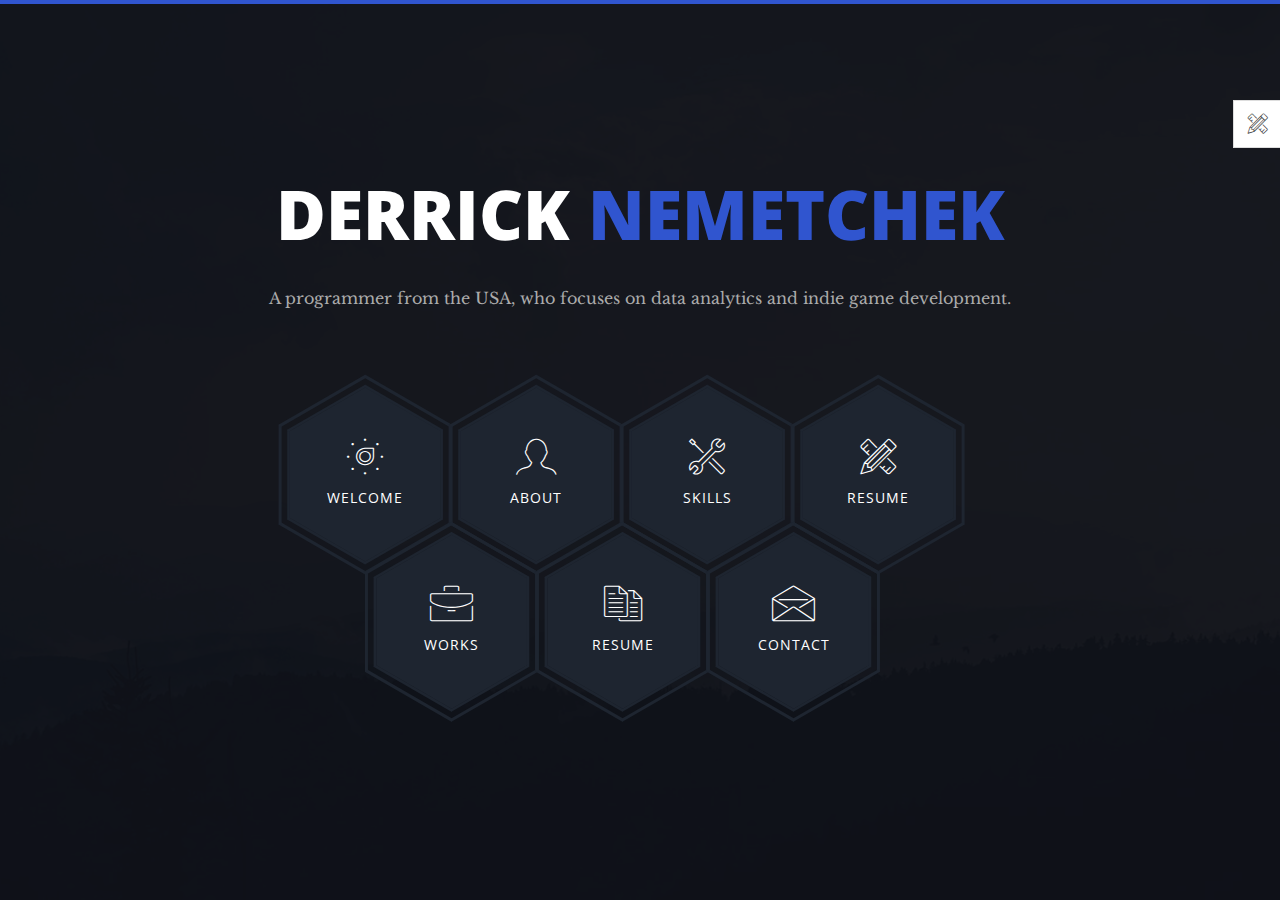
==== theme/index.html @ f431a40c "first commit" ====
<!--
 // WEBSITE: https://themefisher.com
 // TWITTER: https://twitter.com/themefisher
 // FACEBOOK: https://www.facebook.com/themefisher
 // GITHUB: https://github.com/themefisher/
-->

<!-- 
THEME: Phantom - Bootstrap Portfolio Template
VERSION: 1.0.0
AUTHOR: Themefisher

HOMEPAGE: https://themefisher.com/products/phantom-best-bootstrap-portfolio-template/
DEMO: https://demo.themefisher.com/phantom/
GITHUB: https://github.com/themefisher/Phantom-Bootstrap-Portfolio-Template

WEBSITE: https://themefisher.com
TWITTER: https://twitter.com/themefisher
FACEBOOK: https://www.facebook.com/themefisher
-->

<!DOCTYPE html>
<html lang="zxx">
<head>

  <!-- ** Basic Page Needs ** -->
  <meta charset="utf-8">
  <title>Derrick Nemetchek Portfolio</title>

  <!-- ** Mobile Specific Metas ** -->
  <meta http-equiv="X-UA-Compatible" content="IE=edge">
  <meta name="description" content="Portfolio HTML Template">
  <meta name="viewport" content="width=device-width, initial-scale=1.0, maximum-scale=5.0">
  <meta name="author" content="Themefisher">
  <meta name="generator" content="Themefisher Html5 Portfolio Template v1.0">
  
  <!-- theme meta -->
  <meta name="theme-name" content="phantom" />

  <!-- Essential Stylesheets -->
  <link rel="stylesheet" href="https://fonts.googleapis.com/css?family=Libre+Baskerville:400,400i|Open+Sans:400,600,700,800">
  <link rel="stylesheet" href="plugins/bootstrap/bootstrap.min.css">
  <link rel="stylesheet" href="plugins/animate.css">
  <link rel="stylesheet" href="plugins/slick/slick.css">
  <link rel="stylesheet" href="plugins/slick/slick-theme.css">
  <link rel="stylesheet" href="plugins/themefisher-fonts/css/themefisher-fonts.min.css">  

  <!-- Main Stylesheet -->
  <link rel="stylesheet" href="css/style.css">
  
  <!-- Theme Stylesheet -->
  <link rel="stylesheet" href="#" id="color-changer">
  
  <!--Favicon-->
  <link rel="icon" href="images/favicon.png" type="image/x-icon">

</head>
<body class="dark" ><!-- set class="dark" on body tag for DARK-THEME -->

  <div class="preloader">
    <div class="loading-mask"></div>
    <div class="loading-mask"></div>
    <div class="loading-mask"></div>
    <div class="loading-mask"></div>
    <div class="loading-mask"></div>
  </div>

  <div class="preview-wrapper">
    <div class="switcher-head">
      <span>Style Switcher</span>
      <div class="switcher-trigger tf-tools"></div>
    </div>

    <div class="switcher-body">
      <h4>Choose Color:</h4>
      <ul class="color-options list-none">
        <li class="c0" data-color="red" title="Default">Default</li>
        <li class="c1" data-color="blue" title="Red">Red</li>
        <li class="c2" data-color="green" title="Green">Green</li>
        <li class="c3" data-color="yellow" title="Blue">Blue</li>
      </ul>
    </div>
  </div>

<main class="site-wrapper">
  <div class="pt-table">
    <div class="pt-tablecell page-home relative" style="background-image: url('images/banner.jpg');">
      <div class="overlay"></div>

      <div class="container">
        <div class="row">
          <div class="col-xs-12 col-md-offset-1 col-md-10 col-lg-offset-2 col-lg-8">
            <div class="page-title home text-center">
              <h2>Derrick <span class="primary">Nemetchek</span> <span class="title-bg"></span></h2>
              <!-- NOTE: no image needed here 
              <img src="images/phantom.png" alt="">
              -->
              <p>A programmer from the USA, who focuses on data analytics and indie game development.</p>
            </div>

            <div class="hexagon-menu clear">
              <div class="hexagon-item">
                <div class="hex-item">
                  <div></div>
                  <div></div>
                  <div></div>
                </div>
                <div class="hex-item">
                  <div></div>
                  <div></div>
                  <div></div>
                </div>
                <a href="welcome.html" class="hex-content">
                  <span class="hex-content-inner">
                    <span class="icon">
                      <i class="tf-dial"></i>
                    </span>
                    <span class="title">Welcome</span>
                  </span>
                  <svg viewbox="0 0 173.20508075688772 200" height="200" width="174" version="1.1"
                    xmlns="http://www.w3.org/2000/svg">
                    <path
                      d="M86.60254037844386 0L173.20508075688772 50L173.20508075688772 150L86.60254037844386 200L0 150L0 50Z"
                      fill="#1e2530"></path>
                  </svg>
                </a>
              </div>
              <div class="hexagon-item">
                <div class="hex-item">
                  <div></div>
                  <div></div>
                  <div></div>
                </div>
                <div class="hex-item">
                  <div></div>
                  <div></div>
                  <div></div>
                </div>
                <a href="about.html" class="hex-content">
                  <span class="hex-content-inner">
                    <span class="icon">
                      <i class="tf-profile-male"></i>
                    </span>
                    <span class="title">About</span>
                  </span>
                  <svg viewbox="0 0 173.20508075688772 200" height="200" width="174" version="1.1"
                    xmlns="http://www.w3.org/2000/svg">
                    <path d="M86.60254037844386 0L173.20508075688772 50L173.20508075688772 150L86.60254037844386 200L0 150L0 50Z" fill="#1e2530"></path>
                  </svg>
                </a>
              </div>
              <div class="hexagon-item">
                <div class="hex-item">
                  <div></div>
                  <div></div>
                  <div></div>
                </div>
                <div class="hex-item">
                  <div></div>
                  <div></div>
                  <div></div>
                </div>
                <a href="skills.html" class="hex-content">
                  <span class="hex-content-inner">
                    <span class="icon">
                      <i class="tf-tools-2"></i>
                    </span>
                    <span class="title">Skills</span>
                  </span>
                  <svg viewbox="0 0 173.20508075688772 200" height="200" width="174" version="1.1"
                    xmlns="http://www.w3.org/2000/svg">
                    <path d="M86.60254037844386 0L173.20508075688772 50L173.20508075688772 150L86.60254037844386 200L0 150L0 50Z" fill="#1e2530"></path>
                  </svg>
                </a>
              </div>
              <div class="hexagon-item">
                <div class="hex-item">
                  <div></div>
                  <div></div>
                  <div></div>
                </div>
                <div class="hex-item">
                  <div></div>
                  <div></div>
                  <div></div>
                </div>
                <a href="resume.html" class="hex-content">
                  <span class="hex-content-inner">
                    <span class="icon">
                      <i class="tf-tools"></i>
                    </span>
                    <span class="title">Resume</span>
                  </span>
                  <svg viewbox="0 0 173.20508075688772 200" height="200" width="174" version="1.1"
                    xmlns="http://www.w3.org/2000/svg">
                    <path d="M86.60254037844386 0L173.20508075688772 50L173.20508075688772 150L86.60254037844386 200L0 150L0 50Z" fill="#1e2530"></path>
                  </svg>
                </a>
              </div>
              <div class="hexagon-item">
                <div class="hex-item">
                  <div></div>
                  <div></div>
                  <div></div>
                </div>
                <div class="hex-item">
                  <div></div>
                  <div></div>
                  <div></div>
                </div>
                <a href="works.html" class="hex-content">
                  <span class="hex-content-inner">
                    <span class="icon">
                      <i class="tf-briefcase2"></i>
                    </span>
                    <span class="title">Works</span>
                  </span>
                  <svg viewbox="0 0 173.20508075688772 200" height="200" width="174" version="1.1"
                    xmlns="http://www.w3.org/2000/svg">
                    <path d="M86.60254037844386 0L173.20508075688772 50L173.20508075688772 150L86.60254037844386 200L0 150L0 50Z" fill="#1e2530"></path>
                  </svg>
                </a>
              </div>
              <div class="hexagon-item">
                <div class="hex-item">
                  <div></div>
                  <div></div>
                  <div></div>
                </div>
                <div class="hex-item">
                  <div></div>
                  <div></div>
                  <div></div>
                </div>
                <a href="https://docs.google.com/document/d/1QGHoIfDQBJLcBv7wIhXKyOIijqg2ADm8/edit?usp=sharing&ouid=100693804280683849168&rtpof=true&sd=true" class="hex-content">
                  <span class="hex-content-inner">
                    <span class="icon">
                      <i class="tf-documents5"></i>
                    </span>
                    <span class="title">Resume</span>
                  </span>
                  <svg viewbox="0 0 173.20508075688772 200" height="200" width="174" version="1.1"
                    xmlns="http://www.w3.org/2000/svg">
                    <path d="M86.60254037844386 0L173.20508075688772 50L173.20508075688772 150L86.60254037844386 200L0 150L0 50Z" fill="#1e2530"></path>
                  </svg>
                </a>
              </div>
              <div class="hexagon-item">
                <div class="hex-item">
                  <div></div>
                  <div></div>
                  <div></div>
                </div>
                <div class="hex-item">
                  <div></div>
                  <div></div>
                  <div></div>
                </div>
                <a href="contact.html" class="hex-content">
                  <span class="hex-content-inner">
                    <span class="icon">
                      <i class="tf-envelope2"></i>
                    </span>
                    <span class="title">Contact</span>
                  </span>
                  <svg viewbox="0 0 173.20508075688772 200" height="200" width="174" version="1.1"
                    xmlns="http://www.w3.org/2000/svg">
                    <path d="M86.60254037844386 0L173.20508075688772 50L173.20508075688772 150L86.60254037844386 200L0 150L0 50Z" fill="#1e2530"></path>
                  </svg>
                </a>
              </div>
            </div> <!-- /.hexagon-menu -->

          </div> <!-- /.col-xs-12 -->

        </div> <!-- /.row -->
      </div> <!-- /.container -->

    </div> <!-- /.pt-tablecell -->
  </div> <!-- /.pt-table -->
</main> <!-- /.site-wrapper -->


<!-- 
Essential Scripts
=====================================-->
<script src="plugins/jquery-2.2.4.min.js"></script>
<script src="plugins/bootstrap/bootstrap.min.js"></script>
<script src="plugins/jquery.nicescroll.min.js"></script>
<script src="plugins/isotope/isotope.pkgd.min.js"></script>
<script src="plugins/slick/slick.min.js"></script>

<script src="js/script.js"></script>

</body>
</html>
---- theme/plugins/themefisher-fonts/css/themefisher-fonts.min.css ----
@font-face {
  font-family: 'themefisher-font';
  src:  url('../fonts/themefisher-font.eot?ug5hnh');
  src:  url('../fonts/themefisher-font.eot?ug5hnh#iefix') format('embedded-opentype'),
    url('../fonts/themefisher-font.ttf?ug5hnh') format('truetype'),
    url('../fonts/themefisher-font.woff?ug5hnh') format('woff'),
    url('../fonts/themefisher-font.svg?ug5hnh#themefisher-font') format('svg');
  font-weight: normal;
  font-style: normal;
}

[class^="tf-"], [class*=" tf-"] {
  /* use !important to prevent issues with browser extensions that change fonts */
  font-family: 'themefisher-font' !important;
  speak: none;
  font-style: normal;
  font-weight: normal;
  font-variant: normal;
  text-transform: none;
  line-height: 1;

  /* Better Font Rendering =========== */
  -webkit-font-smoothing: antialiased;
  -moz-osx-font-smoothing: grayscale;
}

.tf-ion-alert-circled:before {
  content: "\f100";
}
.tf-ion-alert:before {
  content: "\f101";
}
.tf-ion-android-add-circle:before {
  content: "\f359";
}
.tf-ion-android-add:before {
  content: "\f2c7";
}
.tf-ion-android-alarm-clock:before {
  content: "\f35a";
}
.tf-ion-android-alert:before {
  content: "\f35b";
}
.tf-ion-android-apps:before {
  content: "\f35c";
}
.tf-ion-android-archive:before {
  content: "\f2c9";
}
.tf-ion-android-arrow-back:before {
  content: "\f2ca";
}
.tf-ion-android-arrow-down:before {
  content: "\f35d";
}
.tf-ion-android-arrow-dropdown-circle:before {
  content: "\f35e";
}
.tf-ion-android-arrow-dropdown:before {
  content: "\f35f";
}
.tf-ion-android-arrow-dropleft-circle:before {
  content: "\f360";
}
.tf-ion-android-arrow-dropleft:before {
  content: "\f361";
}
.tf-ion-android-arrow-dropright-circle:before {
  content: "\f362";
}
.tf-ion-android-arrow-dropright:before {
  content: "\f363";
}
.tf-ion-android-arrow-dropup-circle:before {
  content: "\f364";
}
.tf-ion-android-arrow-dropup:before {
  content: "\f365";
}
.tf-ion-android-arrow-forward:before {
  content: "\f30f";
}
.tf-ion-android-arrow-up:before {
  content: "\f366";
}
.tf-ion-android-attach:before {
  content: "\f367";
}
.tf-ion-android-bar:before {
  content: "\f368";
}
.tf-ion-android-bicycle:before {
  content: "\f369";
}
.tf-ion-android-boat:before {
  content: "\f36a";
}
.tf-ion-android-bookmark:before {
  content: "\f36b";
}
.tf-ion-android-bulb:before {
  content: "\f36c";
}
.tf-ion-android-bus:before {
  content: "\f36d";
}
.tf-ion-android-calendar:before {
  content: "\f2d1";
}
.tf-ion-android-call:before {
  content: "\f2d2";
}
.tf-ion-android-camera:before {
  content: "\f2d3";
}
.tf-ion-android-cancel:before {
  content: "\f36e";
}
.tf-ion-android-car:before {
  content: "\f36f";
}
.tf-ion-android-cart:before {
  content: "\f370";
}
.tf-ion-android-chat:before {
  content: "\f2d4";
}
.tf-ion-android-checkbox-blank:before {
  content: "\f371";
}
.tf-ion-android-checkbox-outline-blank:before {
  content: "\f372";
}
.tf-ion-android-checkbox-outline:before {
  content: "\f373";
}
.tf-ion-android-checkbox:before {
  content: "\f374";
}
.tf-ion-android-checkmark-circle:before {
  content: "\f375";
}
.tf-ion-android-clipboard:before {
  content: "\f376";
}
.tf-ion-android-close:before {
  content: "\f2d7";
}
.tf-ion-android-cloud-circle:before {
  content: "\f377";
}
.tf-ion-android-cloud-done:before {
  content: "\f378";
}
.tf-ion-android-cloud-outline:before {
  content: "\f379";
}
.tf-ion-android-cloud:before {
  content: "\f37a";
}
.tf-ion-android-color-palette:before {
  content: "\f37b";
}
.tf-ion-android-compass:before {
  content: "\f37c";
}
.tf-ion-android-contact:before {
  content: "\f2d8";
}
.tf-ion-android-contacts:before {
  content: "\f2d9";
}
.tf-ion-android-contract:before {
  content: "\f37d";
}
.tf-ion-android-create:before {
  content: "\f37e";
}
.tf-ion-android-delete:before {
  content: "\f37f";
}
.tf-ion-android-desktop:before {
  content: "\f380";
}
.tf-ion-android-document:before {
  content: "\f381";
}
.tf-ion-android-done-all:before {
  content: "\f382";
}
.tf-ion-android-done:before {
  content: "\f383";
}
.tf-ion-android-download:before {
  content: "\f2dd";
}
.tf-ion-android-drafts:before {
  content: "\f384";
}
.tf-ion-android-exit:before {
  content: "\f385";
}
.tf-ion-android-expand:before {
  content: "\f386";
}
.tf-ion-android-favorite-outline:before {
  content: "\f387";
}
.tf-ion-android-favorite:before {
  content: "\f388";
}
.tf-ion-android-film:before {
  content: "\f389";
}
.tf-ion-android-folder-open:before {
  content: "\f38a";
}
.tf-ion-android-folder:before {
  content: "\f2e0";
}
.tf-ion-android-funnel:before {
  content: "\f38b";
}
.tf-ion-android-globe:before {
  content: "\f38c";
}
.tf-ion-android-hand:before {
  content: "\f2e3";
}
.tf-ion-android-hangout:before {
  content: "\f38d";
}
.tf-ion-android-happy:before {
  content: "\f38e";
}
.tf-ion-android-home:before {
  content: "\f38f";
}
.tf-ion-android-image:before {
  content: "\f2e4";
}
.tf-ion-android-laptop:before {
  content: "\f390";
}
.tf-ion-android-list:before {
  content: "\f391";
}
.tf-ion-android-locate:before {
  content: "\f2e9";
}
.tf-ion-android-lock:before {
  content: "\f392";
}
.tf-ion-android-mail:before {
  content: "\f2eb";
}
.tf-ion-android-map:before {
  content: "\f393";
}
.tf-ion-android-menu:before {
  content: "\f394";
}
.tf-ion-android-microphone-off:before {
  content: "\f395";
}
.tf-ion-android-microphone:before {
  content: "\f2ec";
}
.tf-ion-android-more-horizontal:before {
  content: "\f396";
}
.tf-ion-android-more-vertical:before {
  content: "\f397";
}
.tf-ion-android-navigate:before {
  content: "\f398";
}
.tf-ion-android-notifications-none:before {
  content: "\f399";
}
.tf-ion-android-notifications-off:before {
  content: "\f39a";
}
.tf-ion-android-notifications:before {
  content: "\f39b";
}
.tf-ion-android-open:before {
  content: "\f39c";
}
.tf-ion-android-options:before {
  content: "\f39d";
}
.tf-ion-android-people:before {
  content: "\f39e";
}
.tf-ion-android-person-add:before {
  content: "\f39f";
}
.tf-ion-android-person:before {
  content: "\f3a0";
}
.tf-ion-android-phone-landscape:before {
  content: "\f3a1";
}
.tf-ion-android-phone-portrait:before {
  content: "\f3a2";
}
.tf-ion-android-pin:before {
  content: "\f3a3";
}
.tf-ion-android-plane:before {
  content: "\f3a4";
}
.tf-ion-android-playstore:before {
  content: "\f2f0";
}
.tf-ion-android-print:before {
  content: "\f3a5";
}
.tf-ion-android-radio-button-off:before {
  content: "\f3a6";
}
.tf-ion-android-radio-button-on:before {
  content: "\f3a7";
}
.tf-ion-android-refresh:before {
  content: "\f3a8";
}
.tf-ion-android-remove-circle:before {
  content: "\f3a9";
}
.tf-ion-android-remove:before {
  content: "\f2f4";
}
.tf-ion-android-restaurant:before {
  content: "\f3aa";
}
.tf-ion-android-sad:before {
  content: "\f3ab";
}
.tf-ion-android-search:before {
  content: "\f2f5";
}
.tf-ion-android-send:before {
  content: "\f2f6";
}
.tf-ion-android-settings:before {
  content: "\f2f7";
}
.tf-ion-android-share-alt:before {
  content: "\f3ac";
}
.tf-ion-android-share:before {
  content: "\f2f8";
}
.tf-ion-android-star-half:before {
  content: "\f3ad";
}
.tf-ion-android-star-outline:before {
  content: "\f3ae";
}
.tf-ion-android-star:before {
  content: "\f2fc";
}
.tf-ion-android-stopwatch:before {
  content: "\f2fd";
}
.tf-ion-android-subway:before {
  content: "\f3af";
}
.tf-ion-android-sunny:before {
  content: "\f3b0";
}
.tf-ion-android-sync:before {
  content: "\f3b1";
}
.tf-ion-android-textsms:before {
  content: "\f3b2";
}
.tf-ion-android-time:before {
  content: "\f3b3";
}
.tf-ion-android-train:before {
  content: "\f3b4";
}
.tf-ion-android-unlock:before {
  content: "\f3b5";
}
.tf-ion-android-upload:before {
  content: "\f3b6";
}
.tf-ion-android-volume-down:before {
  content: "\f3b7";
}
.tf-ion-android-volume-mute:before {
  content: "\f3b8";
}
.tf-ion-android-volume-off:before {
  content: "\f3b9";
}
.tf-ion-android-volume-up:before {
  content: "\f3ba";
}
.tf-ion-android-walk:before {
  content: "\f3bb";
}
.tf-ion-android-warning:before {
  content: "\f3bc";
}
.tf-ion-android-watch:before {
  content: "\f3bd";
}
.tf-ion-android-wifi:before {
  content: "\f305";
}
.tf-ion-aperture:before {
  content: "\f313";
}
.tf-ion-archive:before {
  content: "\f102";
}
.tf-ion-arrow-down-a:before {
  content: "\f103";
}
.tf-ion-arrow-down-b:before {
  content: "\f104";
}
.tf-ion-arrow-down-c:before {
  content: "\f105";
}
.tf-ion-arrow-expand:before {
  content: "\f25e";
}
.tf-ion-arrow-graph-down-left:before {
  content: "\f25f";
}
.tf-ion-arrow-graph-down-right:before {
  content: "\f260";
}
.tf-ion-arrow-graph-up-left:before {
  content: "\f261";
}
.tf-ion-arrow-graph-up-right:before {
  content: "\f262";
}
.tf-ion-arrow-left-a:before {
  content: "\f106";
}
.tf-ion-arrow-left-b:before {
  content: "\f107";
}
.tf-ion-arrow-left-c:before {
  content: "\f108";
}
.tf-ion-arrow-move:before {
  content: "\f263";
}
.tf-ion-arrow-resize:before {
  content: "\f264";
}
.tf-ion-arrow-return-left:before {
  content: "\f265";
}
.tf-ion-arrow-return-right:before {
  content: "\f266";
}
.tf-ion-arrow-right-a:before {
  content: "\f109";
}
.tf-ion-arrow-right-b:before {
  content: "\f10a";
}
.tf-ion-arrow-right-c:before {
  content: "\f10b";
}
.tf-ion-arrow-shrink:before {
  content: "\f267";
}
.tf-ion-arrow-swap:before {
  content: "\f268";
}
.tf-ion-arrow-up-a:before {
  content: "\f10c";
}
.tf-ion-arrow-up-b:before {
  content: "\f10d";
}
.tf-ion-arrow-up-c:before {
  content: "\f10e";
}
.tf-ion-asterisk:before {
  content: "\f314";
}
.tf-ion-at:before {
  content: "\f10f";
}
.tf-ion-backspace-outline:before {
  content: "\f3be";
}
.tf-ion-backspace:before {
  content: "\f3bf";
}
.tf-ion-bag:before {
  content: "\f110";
}
.tf-ion-battery-charging:before {
  content: "\f111";
}
.tf-ion-battery-empty:before {
  content: "\f112";
}
.tf-ion-battery-full:before {
  content: "\f113";
}
.tf-ion-battery-half:before {
  content: "\f114";
}
.tf-ion-battery-low:before {
  content: "\f115";
}
.tf-ion-beaker:before {
  content: "\f269";
}
.tf-ion-beer:before {
  content: "\f26a";
}
.tf-ion-bluetooth:before {
  content: "\f116";
}
.tf-ion-bonfire:before {
  content: "\f315";
}
.tf-ion-bookmark:before {
  content: "\f26b";
}
.tf-ion-bowtie:before {
  content: "\f3c0";
}
.tf-ion-briefcase:before {
  content: "\f26c";
}
.tf-ion-bug:before {
  content: "\f2be";
}
.tf-ion-calculator:before {
  content: "\f26d";
}
.tf-ion-calendar:before {
  content: "\f117";
}
.tf-ion-camera:before {
  content: "\f118";
}
.tf-ion-card:before {
  content: "\f119";
}
.tf-ion-cash:before {
  content: "\f316";
}
.tf-ion-chatbox-working:before {
  content: "\f11a";
}
.tf-ion-chatbox:before {
  content: "\f11b";
}
.tf-ion-chatboxes:before {
  content: "\f11c";
}
.tf-ion-chatbubble-working:before {
  content: "\f11d";
}
.tf-ion-chatbubble:before {
  content: "\f11e";
}
.tf-ion-chatbubbles:before {
  content: "\f11f";
}
.tf-ion-checkmark-circled:before {
  content: "\f120";
}
.tf-ion-checkmark-round:before {
  content: "\f121";
}
.tf-ion-checkmark:before {
  content: "\f122";
}
.tf-ion-chevron-down:before {
  content: "\f123";
}
.tf-ion-chevron-left:before {
  content: "\f124";
}
.tf-ion-chevron-right:before {
  content: "\f125";
}
.tf-ion-chevron-up:before {
  content: "\f126";
}
.tf-ion-clipboard:before {
  content: "\f127";
}
.tf-ion-clock:before {
  content: "\f26e";
}
.tf-ion-close-circled:before {
  content: "\f128";
}
.tf-ion-close-round:before {
  content: "\f129";
}
.tf-ion-close:before {
  content: "\f12a";
}
.tf-ion-closed-captioning:before {
  content: "\f317";
}
.tf-ion-cloud:before {
  content: "\f12b";
}
.tf-ion-code-download:before {
  content: "\f26f";
}
.tf-ion-code-working:before {
  content: "\f270";
}
.tf-ion-code:before {
  content: "\f271";
}
.tf-ion-coffee:before {
  content: "\f272";
}
.tf-ion-compass:before {
  content: "\f273";
}
.tf-ion-compose:before {
  content: "\f12c";
}
.tf-ion-connection-bars:before {
  content: "\f274";
}
.tf-ion-contrast:before {
  content: "\f275";
}
.tf-ion-crop:before {
  content: "\f3c1";
}
.tf-ion-cube:before {
  content: "\f318";
}
.tf-ion-disc:before {
  content: "\f12d";
}
.tf-ion-document-text:before {
  content: "\f12e";
}
.tf-ion-document:before {
  content: "\f12f";
}
.tf-ion-drag:before {
  content: "\f130";
}
.tf-ion-earth:before {
  content: "\f276";
}
.tf-ion-easel:before {
  content: "\f3c2";
}
.tf-ion-edit:before {
  content: "\f2bf";
}
.tf-ion-egg:before {
  content: "\f277";
}
.tf-ion-eject:before {
  content: "\f131";
}
.tf-ion-email-unread:before {
  content: "\f3c3";
}
.tf-ion-email:before {
  content: "\f132";
}
.tf-ion-erlenmeyer-flask-bubbles:before {
  content: "\f3c4";
}
.tf-ion-erlenmeyer-flask:before {
  content: "\f3c5";
}
.tf-ion-eye-disabled:before {
  content: "\f306";
}
.tf-ion-eye:before {
  content: "\f133";
}
.tf-ion-female:before {
  content: "\f278";
}
.tf-ion-filing:before {
  content: "\f134";
}
.tf-ion-film-marker:before {
  content: "\f135";
}
.tf-ion-fireball:before {
  content: "\f319";
}
.tf-ion-flag:before {
  content: "\f279";
}
.tf-ion-flame:before {
  content: "\f31a";
}
.tf-ion-flash-off:before {
  content: "\f136";
}
.tf-ion-flash:before {
  content: "\f137";
}
.tf-ion-folder:before {
  content: "\f139";
}
.tf-ion-fork-repo:before {
  content: "\f2c0";
}
.tf-ion-fork:before {
  content: "\f27a";
}
.tf-ion-forward:before {
  content: "\f13a";
}
.tf-ion-funnel:before {
  content: "\f31b";
}
.tf-ion-gear-a:before {
  content: "\f13d";
}
.tf-ion-gear-b:before {
  content: "\f13e";
}
.tf-ion-grid:before {
  content: "\f13f";
}
.tf-ion-hammer:before {
  content: "\f27b";
}
.tf-ion-happy-outline:before {
  content: "\f3c6";
}
.tf-ion-happy:before {
  content: "\f31c";
}
.tf-ion-headphone:before {
  content: "\f140";
}
.tf-ion-heart-broken:before {
  content: "\f31d";
}
.tf-ion-heart:before {
  content: "\f141";
}
.tf-ion-help-buoy:before {
  content: "\f27c";
}
.tf-ion-help-circled:before {
  content: "\f142";
}
.tf-ion-help:before {
  content: "\f143";
}
.tf-ion-home:before {
  content: "\f144";
}
.tf-ion-icecream:before {
  content: "\f27d";
}
.tf-ion-image:before {
  content: "\f147";
}
.tf-ion-images:before {
  content: "\f148";
}
.tf-ion-information-circled:before {
  content: "\f149";
}
.tf-ion-information:before {
  content: "\f14a";
}
.tf-ion-ionic:before {
  content: "\f14b";
}
.tf-ion-ios-alarm-outline:before {
  content: "\f3c7";
}
.tf-ion-ios-alarm:before {
  content: "\f3c8";
}
.tf-ion-ios-albums-outline:before {
  content: "\f3c9";
}
.tf-ion-ios-albums:before {
  content: "\f3ca";
}
.tf-ion-ios-americanfootball-outline:before {
  content: "\f3cb";
}
.tf-ion-ios-americanfootball:before {
  content: "\f3cc";
}
.tf-ion-ios-analytics-outline:before {
  content: "\f3cd";
}
.tf-ion-ios-analytics:before {
  content: "\f3ce";
}
.tf-ion-ios-arrow-back:before {
  content: "\f3cf";
}
.tf-ion-ios-arrow-down:before {
  content: "\f3d0";
}
.tf-ion-ios-arrow-forward:before {
  content: "\f3d1";
}
.tf-ion-ios-arrow-left:before {
  content: "\f3d2";
}
.tf-ion-ios-arrow-right:before {
  content: "\f3d3";
}
.tf-ion-ios-arrow-thin-down:before {
  content: "\f3d4";
}
.tf-ion-ios-arrow-thin-left:before {
  content: "\f3d5";
}
.tf-ion-ios-arrow-thin-right:before {
  content: "\f3d6";
}
.tf-ion-ios-arrow-thin-up:before {
  content: "\f3d7";
}
.tf-ion-ios-arrow-up:before {
  content: "\f3d8";
}
.tf-ion-ios-at-outline:before {
  content: "\f3d9";
}
.tf-ion-ios-at:before {
  content: "\f3da";
}
.tf-ion-ios-barcode-outline:before {
  content: "\f3db";
}
.tf-ion-ios-barcode:before {
  content: "\f3dc";
}
.tf-ion-ios-baseball-outline:before {
  content: "\f3dd";
}
.tf-ion-ios-baseball:before {
  content: "\f3de";
}
.tf-ion-ios-basketball-outline:before {
  content: "\f3df";
}
.tf-ion-ios-basketball:before {
  content: "\f3e0";
}
.tf-ion-ios-bell-outline:before {
  content: "\f3e1";
}
.tf-ion-ios-bell:before {
  content: "\f3e2";
}
.tf-ion-ios-body-outline:before {
  content: "\f3e3";
}
.tf-ion-ios-body:before {
  content: "\f3e4";
}
.tf-ion-ios-bolt-outline:before {
  content: "\f3e5";
}
.tf-ion-ios-bolt:before {
  content: "\f3e6";
}
.tf-ion-ios-book-outline:before {
  content: "\f3e7";
}
.tf-ion-ios-book:before {
  content: "\f3e8";
}
.tf-ion-ios-bookmarks-outline:before {
  content: "\f3e9";
}
.tf-ion-ios-bookmarks:before {
  content: "\f3ea";
}
.tf-ion-ios-box-outline:before {
  content: "\f3eb";
}
.tf-ion-ios-box:before {
  content: "\f3ec";
}
.tf-ion-ios-briefcase-outline:before {
  content: "\f3ed";
}
.tf-ion-ios-briefcase:before {
  content: "\f3ee";
}
.tf-ion-ios-browsers-outline:before {
  content: "\f3ef";
}
.tf-ion-ios-browsers:before {
  content: "\f3f0";
}
.tf-ion-ios-calculator-outline:before {
  content: "\f3f1";
}
.tf-ion-ios-calculator:before {
  content: "\f3f2";
}
.tf-ion-ios-calendar-outline:before {
  content: "\f3f3";
}
.tf-ion-ios-calendar:before {
  content: "\f3f4";
}
.tf-ion-ios-camera-outline:before {
  content: "\f3f5";
}
.tf-ion-ios-camera:before {
  content: "\f3f6";
}
.tf-ion-ios-cart-outline:before {
  content: "\f3f7";
}
.tf-ion-ios-cart:before {
  content: "\f3f8";
}
.tf-ion-ios-chatboxes-outline:before {
  content: "\f3f9";
}
.tf-ion-ios-chatboxes:before {
  content: "\f3fa";
}
.tf-ion-ios-chatbubble-outline:before {
  content: "\f3fb";
}
.tf-ion-ios-chatbubble:before {
  content: "\f3fc";
}
.tf-ion-ios-checkmark-empty:before {
  content: "\f3fd";
}
.tf-ion-ios-checkmark-outline:before {
  content: "\f3fe";
}
.tf-ion-ios-checkmark:before {
  content: "\f3ff";
}
.tf-ion-ios-circle-filled:before {
  content: "\f400";
}
.tf-ion-ios-circle-outline:before {
  content: "\f401";
}
.tf-ion-ios-clock-outline:before {
  content: "\f402";
}
.tf-ion-ios-clock:before {
  content: "\f403";
}
.tf-ion-ios-close-empty:before {
  content: "\f404";
}
.tf-ion-ios-close-outline:before {
  content: "\f405";
}
.tf-ion-ios-close:before {
  content: "\f406";
}
.tf-ion-ios-cloud-download-outline:before {
  content: "\f407";
}
.tf-ion-ios-cloud-download:before {
  content: "\f408";
}
.tf-ion-ios-cloud-outline:before {
  content: "\f409";
}
.tf-ion-ios-cloud-upload-outline:before {
  content: "\f40a";
}
.tf-ion-ios-cloud-upload:before {
  content: "\f40b";
}
.tf-ion-ios-cloud:before {
  content: "\f40c";
}
.tf-ion-ios-cloudy-night-outline:before {
  content: "\f40d";
}
.tf-ion-ios-cloudy-night:before {
  content: "\f40e";
}
.tf-ion-ios-cloudy-outline:before {
  content: "\f40f";
}
.tf-ion-ios-cloudy:before {
  content: "\f410";
}
.tf-ion-ios-cog-outline:before {
  content: "\f411";
}
.tf-ion-ios-cog:before {
  content: "\f412";
}
.tf-ion-ios-color-filter-outline:before {
  content: "\f413";
}
.tf-ion-ios-color-filter:before {
  content: "\f414";
}
.tf-ion-ios-color-wand-outline:before {
  content: "\f415";
}
.tf-ion-ios-color-wand:before {
  content: "\f416";
}
.tf-ion-ios-compose-outline:before {
  content: "\f417";
}
.tf-ion-ios-compose:before {
  content: "\f418";
}
.tf-ion-ios-contact-outline:before {
  content: "\f419";
}
.tf-ion-ios-contact:before {
  content: "\f41a";
}
.tf-ion-ios-copy-outline:before {
  content: "\f41b";
}
.tf-ion-ios-copy:before {
  content: "\f41c";
}
.tf-ion-ios-crop-strong:before {
  content: "\f41d";
}
.tf-ion-ios-crop:before {
  content: "\f41e";
}
.tf-ion-ios-download-outline:before {
  content: "\f41f";
}
.tf-ion-ios-download:before {
  content: "\f420";
}
.tf-ion-ios-drag:before {
  content: "\f421";
}
.tf-ion-ios-email-outline:before {
  content: "\f422";
}
.tf-ion-ios-email:before {
  content: "\f423";
}
.tf-ion-ios-eye-outline:before {
  content: "\f424";
}
.tf-ion-ios-eye:before {
  content: "\f425";
}
.tf-ion-ios-fastforward-outline:before {
  content: "\f426";
}
.tf-ion-ios-fastforward:before {
  content: "\f427";
}
.tf-ion-ios-filing-outline:before {
  content: "\f428";
}
.tf-ion-ios-filing:before {
  content: "\f429";
}
.tf-ion-ios-film-outline:before {
  content: "\f42a";
}
.tf-ion-ios-film:before {
  content: "\f42b";
}
.tf-ion-ios-flag-outline:before {
  content: "\f42c";
}
.tf-ion-ios-flag:before {
  content: "\f42d";
}
.tf-ion-ios-flame-outline:before {
  content: "\f42e";
}
.tf-ion-ios-flame:before {
  content: "\f42f";
}
.tf-ion-ios-flask-outline:before {
  content: "\f430";
}
.tf-ion-ios-flask:before {
  content: "\f431";
}
.tf-ion-ios-flower-outline:before {
  content: "\f432";
}
.tf-ion-ios-flower:before {
  content: "\f433";
}
.tf-ion-ios-folder-outline:before {
  content: "\f434";
}
.tf-ion-ios-folder:before {
  content: "\f435";
}
.tf-ion-ios-football-outline:before {
  content: "\f436";
}
.tf-ion-ios-football:before {
  content: "\f437";
}
.tf-ion-ios-game-controller-a-outline:before {
  content: "\f438";
}
.tf-ion-ios-game-controller-a:before {
  content: "\f439";
}
.tf-ion-ios-game-controller-b-outline:before {
  content: "\f43a";
}
.tf-ion-ios-game-controller-b:before {
  content: "\f43b";
}
.tf-ion-ios-gear-outline:before {
  content: "\f43c";
}
.tf-ion-ios-gear:before {
  content: "\f43d";
}
.tf-ion-ios-glasses-outline:before {
  content: "\f43e";
}
.tf-ion-ios-glasses:before {
  content: "\f43f";
}
.tf-ion-ios-grid-view-outline:before {
  content: "\f440";
}
.tf-ion-ios-grid-view:before {
  content: "\f441";
}
.tf-ion-ios-heart-outline:before {
  content: "\f442";
}
.tf-ion-ios-heart:before {
  content: "\f443";
}
.tf-ion-ios-help-empty:before {
  content: "\f444";
}
.tf-ion-ios-help-outline:before {
  content: "\f445";
}
.tf-ion-ios-help:before {
  content: "\f446";
}
.tf-ion-ios-home-outline:before {
  content: "\f447";
}
.tf-ion-ios-home:before {
  content: "\f448";
}
.tf-ion-ios-infinite-outline:before {
  content: "\f449";
}
.tf-ion-ios-infinite:before {
  content: "\f44a";
}
.tf-ion-ios-information-empty:before {
  content: "\f44b";
}
.tf-ion-ios-information-outline:before {
  content: "\f44c";
}
.tf-ion-ios-information:before {
  content: "\f44d";
}
.tf-ion-ios-ionic-outline:before {
  content: "\f44e";
}
.tf-ion-ios-keypad-outline:before {
  content: "\f44f";
}
.tf-ion-ios-keypad:before {
  content: "\f450";
}
.tf-ion-ios-lightbulb-outline:before {
  content: "\f451";
}
.tf-ion-ios-lightbulb:before {
  content: "\f452";
}
.tf-ion-ios-list-outline:before {
  content: "\f453";
}
.tf-ion-ios-list:before {
  content: "\f454";
}
.tf-ion-ios-location-outline:before {
  content: "\f455";
}
.tf-ion-ios-location:before {
  content: "\f456";
}
.tf-ion-ios-locked-outline:before {
  content: "\f457";
}
.tf-ion-ios-locked:before {
  content: "\f458";
}
.tf-ion-ios-loop-strong:before {
  content: "\f459";
}
.tf-ion-ios-loop:before {
  content: "\f45a";
}
.tf-ion-ios-medical-outline:before {
  content: "\f45b";
}
.tf-ion-ios-medical:before {
  content: "\f45c";
}
.tf-ion-ios-medkit-outline:before {
  content: "\f45d";
}
.tf-ion-ios-medkit:before {
  content: "\f45e";
}
.tf-ion-ios-mic-off:before {
  content: "\f45f";
}
.tf-ion-ios-mic-outline:before {
  content: "\f460";
}
.tf-ion-ios-mic:before {
  content: "\f461";
}
.tf-ion-ios-minus-empty:before {
  content: "\f462";
}
.tf-ion-ios-minus-outline:before {
  content: "\f463";
}
.tf-ion-ios-minus:before {
  content: "\f464";
}
.tf-ion-ios-monitor-outline:before {
  content: "\f465";
}
.tf-ion-ios-monitor:before {
  content: "\f466";
}
.tf-ion-ios-moon-outline:before {
  content: "\f467";
}
.tf-ion-ios-moon:before {
  content: "\f468";
}
.tf-ion-ios-more-outline:before {
  content: "\f469";
}
.tf-ion-ios-more:before {
  content: "\f46a";
}
.tf-ion-ios-musical-note:before {
  content: "\f46b";
}
.tf-ion-ios-musical-notes:before {
  content: "\f46c";
}
.tf-ion-ios-navigate-outline:before {
  content: "\f46d";
}
.tf-ion-ios-navigate:before {
  content: "\f46e";
}
.tf-ion-ios-nutrition-outline:before {
  content: "\f46f";
}
.tf-ion-ios-nutrition:before {
  content: "\f470";
}
.tf-ion-ios-paper-outline:before {
  content: "\f471";
}
.tf-ion-ios-paper:before {
  content: "\f472";
}
.tf-ion-ios-paperplane-outline:before {
  content: "\f473";
}
.tf-ion-ios-paperplane:before {
  content: "\f474";
}
.tf-ion-ios-partlysunny-outline:before {
  content: "\f475";
}
.tf-ion-ios-partlysunny:before {
  content: "\f476";
}
.tf-ion-ios-pause-outline:before {
  content: "\f477";
}
.tf-ion-ios-pause:before {
  content: "\f478";
}
.tf-ion-ios-paw-outline:before {
  content: "\f479";
}
.tf-ion-ios-paw:before {
  content: "\f47a";
}
.tf-ion-ios-people-outline:before {
  content: "\f47b";
}
.tf-ion-ios-people:before {
  content: "\f47c";
}
.tf-ion-ios-person-outline:before {
  content: "\f47d";
}
.tf-ion-ios-person:before {
  content: "\f47e";
}
.tf-ion-ios-personadd-outline:before {
  content: "\f47f";
}
.tf-ion-ios-personadd:before {
  content: "\f480";
}
.tf-ion-ios-photos-outline:before {
  content: "\f481";
}
.tf-ion-ios-photos:before {
  content: "\f482";
}
.tf-ion-ios-pie-outline:before {
  content: "\f483";
}
.tf-ion-ios-pie:before {
  content: "\f484";
}
.tf-ion-ios-pint-outline:before {
  content: "\f485";
}
.tf-ion-ios-pint:before {
  content: "\f486";
}
.tf-ion-ios-play-outline:before {
  content: "\f487";
}
.tf-ion-ios-play:before {
  content: "\f488";
}
.tf-ion-ios-plus-empty:before {
  content: "\f489";
}
.tf-ion-ios-plus-outline:before {
  content: "\f48a";
}
.tf-ion-ios-plus:before {
  content: "\f48b";
}
.tf-ion-ios-pricetag-outline:before {
  content: "\f48c";
}
.tf-ion-ios-pricetag:before {
  content: "\f48d";
}
.tf-ion-ios-pricetags-outline:before {
  content: "\f48e";
}
.tf-ion-ios-pricetags:before {
  content: "\f48f";
}
.tf-ion-ios-printer-outline:before {
  content: "\f490";
}
.tf-ion-ios-printer:before {
  content: "\f491";
}
.tf-ion-ios-pulse-strong:before {
  content: "\f492";
}
.tf-ion-ios-pulse:before {
  content: "\f493";
}
.tf-ion-ios-rainy-outline:before {
  content: "\f494";
}
.tf-ion-ios-rainy:before {
  content: "\f495";
}
.tf-ion-ios-recording-outline:before {
  content: "\f496";
}
.tf-ion-ios-recording:before {
  content: "\f497";
}
.tf-ion-ios-redo-outline:before {
  content: "\f498";
}
.tf-ion-ios-redo:before {
  content: "\f499";
}
.tf-ion-ios-refresh-empty:before {
  content: "\f49a";
}
.tf-ion-ios-refresh-outline:before {
  content: "\f49b";
}
.tf-ion-ios-refresh:before {
  content: "\f49c";
}
.tf-ion-ios-reload:before {
  content: "\f49d";
}
.tf-ion-ios-reverse-camera-outline:before {
  content: "\f49e";
}
.tf-ion-ios-reverse-camera:before {
  content: "\f49f";
}
.tf-ion-ios-rewind-outline:before {
  content: "\f4a0";
}
.tf-ion-ios-rewind:before {
  content: "\f4a1";
}
.tf-ion-ios-rose-outline:before {
  content: "\f4a2";
}
.tf-ion-ios-rose:before {
  content: "\f4a3";
}
.tf-ion-ios-search-strong:before {
  content: "\f4a4";
}
.tf-ion-ios-search:before {
  content: "\f4a5";
}
.tf-ion-ios-settings-strong:before {
  content: "\f4a6";
}
.tf-ion-ios-settings:before {
  content: "\f4a7";
}
.tf-ion-ios-shuffle-strong:before {
  content: "\f4a8";
}
.tf-ion-ios-shuffle:before {
  content: "\f4a9";
}
.tf-ion-ios-skipbackward-outline:before {
  content: "\f4aa";
}
.tf-ion-ios-skipbackward:before {
  content: "\f4ab";
}
.tf-ion-ios-skipforward-outline:before {
  content: "\f4ac";
}
.tf-ion-ios-skipforward:before {
  content: "\f4ad";
}
.tf-ion-ios-snowy:before {
  content: "\f4ae";
}
.tf-ion-ios-speedometer-outline:before {
  content: "\f4af";
}
.tf-ion-ios-speedometer:before {
  content: "\f4b0";
}
.tf-ion-ios-star-half:before {
  content: "\f4b1";
}
.tf-ion-ios-star-outline:before {
  content: "\f4b2";
}
.tf-ion-ios-star:before {
  content: "\f4b3";
}
.tf-ion-ios-stopwatch-outline:before {
  content: "\f4b4";
}
.tf-ion-ios-stopwatch:before {
  content: "\f4b5";
}
.tf-ion-ios-sunny-outline:before {
  content: "\f4b6";
}
.tf-ion-ios-sunny:before {
  content: "\f4b7";
}
.tf-ion-ios-telephone-outline:before {
  content: "\f4b8";
}
.tf-ion-ios-telephone:before {
  content: "\f4b9";
}
.tf-ion-ios-tennisball-outline:before {
  content: "\f4ba";
}
.tf-ion-ios-tennisball:before {
  content: "\f4bb";
}
.tf-ion-ios-thunderstorm-outline:before {
  content: "\f4bc";
}
.tf-ion-ios-thunderstorm:before {
  content: "\f4bd";
}
.tf-ion-ios-time-outline:before {
  content: "\f4be";
}
.tf-ion-ios-time:before {
  content: "\f4bf";
}
.tf-ion-ios-timer-outline:before {
  content: "\f4c0";
}
.tf-ion-ios-timer:before {
  content: "\f4c1";
}
.tf-ion-ios-toggle-outline:before {
  content: "\f4c2";
}
.tf-ion-ios-toggle:before {
  content: "\f4c3";
}
.tf-ion-ios-trash-outline:before {
  content: "\f4c4";
}
.tf-ion-ios-trash:before {
  content: "\f4c5";
}
.tf-ion-ios-undo-outline:before {
  content: "\f4c6";
}
.tf-ion-ios-undo:before {
  content: "\f4c7";
}
.tf-ion-ios-unlocked-outline:before {
  content: "\f4c8";
}
.tf-ion-ios-unlocked:before {
  content: "\f4c9";
}
.tf-ion-ios-upload-outline:before {
  content: "\f4ca";
}
.tf-ion-ios-upload:before {
  content: "\f4cb";
}
.tf-ion-ios-videocam-outline:before {
  content: "\f4cc";
}
.tf-ion-ios-videocam:before {
  content: "\f4cd";
}
.tf-ion-ios-volume-high:before {
  content: "\f4ce";
}
.tf-ion-ios-volume-low:before {
  content: "\f4cf";
}
.tf-ion-ios-wineglass-outline:before {
  content: "\f4d0";
}
.tf-ion-ios-wineglass:before {
  content: "\f4d1";
}
.tf-ion-ios-world-outline:before {
  content: "\f4d2";
}
.tf-ion-ios-world:before {
  content: "\f4d3";
}
.tf-ion-ipad:before {
  content: "\f1f9";
}
.tf-ion-iphone:before {
  content: "\f1fa";
}
.tf-ion-ipod:before {
  content: "\f1fb";
}
.tf-ion-jet:before {
  content: "\f295";
}
.tf-ion-key:before {
  content: "\f296";
}
.tf-ion-knife:before {
  content: "\f297";
}
.tf-ion-laptop:before {
  content: "\f1fc";
}
.tf-ion-leaf:before {
  content: "\f1fd";
}
.tf-ion-levels:before {
  content: "\f298";
}
.tf-ion-lightbulb:before {
  content: "\f299";
}
.tf-ion-link:before {
  content: "\f1fe";
}
.tf-ion-load-a:before {
  content: "\f29a";
}
.tf-ion-load-b:before {
  content: "\f29b";
}
.tf-ion-load-c:before {
  content: "\f29c";
}
.tf-ion-load-d:before {
  content: "\f29d";
}
.tf-ion-location:before {
  content: "\f1ff";
}
.tf-ion-lock-combination:before {
  content: "\f4d4";
}
.tf-ion-locked:before {
  content: "\f200";
}
.tf-ion-log-in:before {
  content: "\f29e";
}
.tf-ion-log-out:before {
  content: "\f29f";
}
.tf-ion-loop:before {
  content: "\f201";
}
.tf-ion-magnet:before {
  content: "\f2a0";
}
.tf-ion-male:before {
  content: "\f2a1";
}
.tf-ion-man:before {
  content: "\f202";
}
.tf-ion-map:before {
  content: "\f203";
}
.tf-ion-medkit:before {
  content: "\f2a2";
}
.tf-ion-merge:before {
  content: "\f33f";
}
.tf-ion-mic-a:before {
  content: "\f204";
}
.tf-ion-mic-b:before {
  content: "\f205";
}
.tf-ion-mic-c:before {
  content: "\f206";
}
.tf-ion-minus-circled:before {
  content: "\f207";
}
.tf-ion-minus-round:before {
  content: "\f208";
}
.tf-ion-minus:before {
  content: "\f209";
}
.tf-ion-model-s:before {
  content: "\f2c1";
}
.tf-ion-monitor:before {
  content: "\f20a";
}
.tf-ion-more:before {
  content: "\f20b";
}
.tf-ion-mouse:before {
  content: "\f340";
}
.tf-ion-music-note:before {
  content: "\f20c";
}
.tf-ion-navicon-round:before {
  content: "\f20d";
}
.tf-ion-navicon:before {
  content: "\f20e";
}
.tf-ion-navigate:before {
  content: "\f2a3";
}
.tf-ion-network:before {
  content: "\f341";
}
.tf-ion-no-smoking:before {
  content: "\f2c2";
}
.tf-ion-nuclear:before {
  content: "\f2a4";
}
.tf-ion-outlet:before {
  content: "\f342";
}
.tf-ion-paintbrush:before {
  content: "\f4d5";
}
.tf-ion-paintbucket:before {
  content: "\f4d6";
}
.tf-ion-paper-airplane:before {
  content: "\f2c3";
}
.tf-ion-paperclip:before {
  content: "\f20f";
}
.tf-ion-pause:before {
  content: "\f210";
}
.tf-ion-person-add:before {
  content: "\f211";
}
.tf-ion-person-stalker:before {
  content: "\f212";
}
.tf-ion-person:before {
  content: "\f213";
}
.tf-ion-pie-graph:before {
  content: "\f2a5";
}
.tf-ion-pin:before {
  content: "\f2a6";
}
.tf-ion-pinpoint:before {
  content: "\f2a7";
}
.tf-ion-pizza:before {
  content: "\f2a8";
}
.tf-ion-plane:before {
  content: "\f214";
}
.tf-ion-planet:before {
  content: "\f343";
}
.tf-ion-play:before {
  content: "\f215";
}
.tf-ion-playstation:before {
  content: "\f30a";
}
.tf-ion-plus-circled:before {
  content: "\f216";
}
.tf-ion-plus-round:before {
  content: "\f217";
}
.tf-ion-plus:before {
  content: "\f218";
}
.tf-ion-podium:before {
  content: "\f344";
}
.tf-ion-pound:before {
  content: "\f219";
}
.tf-ion-power:before {
  content: "\f2a9";
}
.tf-ion-pricetag:before {
  content: "\f2aa";
}
.tf-ion-pricetags:before {
  content: "\f2ab";
}
.tf-ion-printer:before {
  content: "\f21a";
}
.tf-ion-pull-request:before {
  content: "\f345";
}
.tf-ion-qr-scanner:before {
  content: "\f346";
}
.tf-ion-quote:before {
  content: "\f347";
}
.tf-ion-radio-waves:before {
  content: "\f2ac";
}
.tf-ion-record:before {
  content: "\f21b";
}
.tf-ion-refresh:before {
  content: "\f21c";
}
.tf-ion-reply-all:before {
  content: "\f21d";
}
.tf-ion-reply:before {
  content: "\f21e";
}
.tf-ion-ribbon-a:before {
  content: "\f348";
}
.tf-ion-ribbon-b:before {
  content: "\f349";
}
.tf-ion-sad-outline:before {
  content: "\f4d7";
}
.tf-ion-sad:before {
  content: "\f34a";
}
.tf-ion-scissors:before {
  content: "\f34b";
}
.tf-ion-search:before {
  content: "\f21f";
}
.tf-ion-settings:before {
  content: "\f2ad";
}
.tf-ion-share:before {
  content: "\f220";
}
.tf-ion-shuffle:before {
  content: "\f221";
}
.tf-ion-skip-backward:before {
  content: "\f222";
}
.tf-ion-skip-forward:before {
  content: "\f223";
}
.tf-ion-social-android-outline:before {
  content: "\f224";
}
.tf-ion-social-android:before {
  content: "\f225";
}
.tf-ion-social-angular-outline:before {
  content: "\f4d8";
}
.tf-ion-social-angular:before {
  content: "\f4d9";
}
.tf-ion-social-apple-outline:before {
  content: "\f226";
}
.tf-ion-social-apple:before {
  content: "\f227";
}
.tf-ion-social-bitcoin-outline:before {
  content: "\f2ae";
}
.tf-ion-social-bitcoin:before {
  content: "\f2af";
}
.tf-ion-social-buffer-outline:before {
  content: "\f228";
}
.tf-ion-social-buffer:before {
  content: "\f229";
}
.tf-ion-social-chrome-outline:before {
  content: "\f4da";
}
.tf-ion-social-chrome:before {
  content: "\f4db";
}
.tf-ion-social-codepen-outline:before {
  content: "\f4dc";
}
.tf-ion-social-codepen:before {
  content: "\f4dd";
}
.tf-ion-social-css3-outline:before {
  content: "\f4de";
}
.tf-ion-social-css3:before {
  content: "\f4df";
}
.tf-ion-social-designernews-outline:before {
  content: "\f22a";
}
.tf-ion-social-designernews:before {
  content: "\f22b";
}
.tf-ion-social-dribbble-outline:before {
  content: "\f22c";
}
.tf-ion-social-dribbble:before {
  content: "\f22d";
}
.tf-ion-social-dropbox-outline:before {
  content: "\f22e";
}
.tf-ion-social-dropbox:before {
  content: "\f22f";
}
.tf-ion-social-euro-outline:before {
  content: "\f4e0";
}
.tf-ion-social-euro:before {
  content: "\f4e1";
}
.tf-ion-social-facebook-outline:before {
  content: "\f230";
}
.tf-ion-social-facebook:before {
  content: "\f231";
}
.tf-ion-social-foursquare-outline:before {
  content: "\f34c";
}
.tf-ion-social-foursquare:before {
  content: "\f34d";
}
.tf-ion-social-freebsd-devil:before {
  content: "\f2c4";
}
.tf-ion-social-github-outline:before {
  content: "\f232";
}
.tf-ion-social-github:before {
  content: "\f233";
}
.tf-ion-social-google-outline:before {
  content: "\f34e";
}
.tf-ion-social-google:before {
  content: "\f34f";
}
.tf-ion-social-googleplus-outline:before {
  content: "\f234";
}
.tf-ion-social-googleplus:before {
  content: "\f235";
}
.tf-ion-social-hackernews-outline:before {
  content: "\f236";
}
.tf-ion-social-hackernews:before {
  content: "\f237";
}
.tf-ion-social-html5-outline:before {
  content: "\f4e2";
}
.tf-ion-social-html5:before {
  content: "\f4e3";
}
.tf-ion-social-instagram-outline:before {
  content: "\f350";
}
.tf-ion-social-instagram:before {
  content: "\f351";
}
.tf-ion-social-javascript-outline:before {
  content: "\f4e4";
}
.tf-ion-social-javascript:before {
  content: "\f4e5";
}
.tf-ion-social-linkedin-outline:before {
  content: "\f238";
}
.tf-ion-social-linkedin:before {
  content: "\f239";
}
.tf-ion-social-markdown:before {
  content: "\f4e6";
}
.tf-ion-social-nodejs:before {
  content: "\f4e7";
}
.tf-ion-social-octocat:before {
  content: "\f4e8";
}
.tf-ion-social-pinterest-outline:before {
  content: "\f2b0";
}
.tf-ion-social-pinterest:before {
  content: "\f2b1";
}
.tf-ion-social-python:before {
  content: "\f4e9";
}
.tf-ion-social-reddit-outline:before {
  content: "\f23a";
}
.tf-ion-social-reddit:before {
  content: "\f23b";
}
.tf-ion-social-rss-outline:before {
  content: "\f23c";
}
.tf-ion-social-rss:before {
  content: "\f23d";
}
.tf-ion-social-sass:before {
  content: "\f4ea";
}
.tf-ion-social-skype-outline:before {
  content: "\f23e";
}
.tf-ion-social-skype:before {
  content: "\f23f";
}
.tf-ion-social-snapchat-outline:before {
  content: "\f4eb";
}
.tf-ion-social-snapchat:before {
  content: "\f4ec";
}
.tf-ion-social-tumblr-outline:before {
  content: "\f240";
}
.tf-ion-social-tumblr:before {
  content: "\f241";
}
.tf-ion-social-tux:before {
  content: "\f2c5";
}
.tf-ion-social-twitch-outline:before {
  content: "\f4ed";
}
.tf-ion-social-twitch:before {
  content: "\f4ee";
}
.tf-ion-social-twitter-outline:before {
  content: "\f242";
}
.tf-ion-social-twitter:before {
  content: "\f243";
}
.tf-ion-social-usd-outline:before {
  content: "\f352";
}
.tf-ion-social-usd:before {
  content: "\f353";
}
.tf-ion-social-vimeo-outline:before {
  content: "\f244";
}
.tf-ion-social-vimeo:before {
  content: "\f245";
}
.tf-ion-social-whatsapp-outline:before {
  content: "\f4ef";
}
.tf-ion-social-whatsapp:before {
  content: "\f4f0";
}
.tf-ion-social-windows-outline:before {
  content: "\f246";
}
.tf-ion-social-windows:before {
  content: "\f247";
}
.tf-ion-social-wordpress-outline:before {
  content: "\f248";
}
.tf-ion-social-wordpress:before {
  content: "\f249";
}
.tf-ion-social-yahoo-outline:before {
  content: "\f24a";
}
.tf-ion-social-yahoo:before {
  content: "\f24b";
}
.tf-ion-social-yen-outline:before {
  content: "\f4f1";
}
.tf-ion-social-yen:before {
  content: "\f4f2";
}
.tf-ion-social-youtube-outline:before {
  content: "\f24c";
}
.tf-ion-social-youtube:before {
  content: "\f24d";
}
.tf-ion-soup-can-outline:before {
  content: "\f4f3";
}
.tf-ion-soup-can:before {
  content: "\f4f4";
}
.tf-ion-speakerphone:before {
  content: "\f2b2";
}
.tf-ion-speedometer:before {
  content: "\f2b3";
}
.tf-ion-spoon:before {
  content: "\f2b4";
}
.tf-ion-star:before {
  content: "\f24e";
}
.tf-ion-stats-bars:before {
  content: "\f2b5";
}
.tf-ion-steam:before {
  content: "\f30b";
}
.tf-ion-stop:before {
  content: "\f24f";
}
.tf-ion-thermometer:before {
  content: "\f2b6";
}
.tf-ion-thumbsdown:before {
  content: "\f250";
}
.tf-ion-thumbsup:before {
  content: "\f251";
}
.tf-ion-toggle-filled:before {
  content: "\f354";
}
.tf-ion-toggle:before {
  content: "\f355";
}
.tf-ion-transgender:before {
  content: "\f4f5";
}
.tf-ion-trash-a:before {
  content: "\f252";
}
.tf-ion-trash-b:before {
  content: "\f253";
}
.tf-ion-trophy:before {
  content: "\f356";
}
.tf-ion-tshirt-outline:before {
  content: "\f4f6";
}
.tf-ion-tshirt:before {
  content: "\f4f7";
}
.tf-ion-umbrella:before {
  content: "\f2b7";
}
.tf-ion-university:before {
  content: "\f357";
}
.tf-ion-unlocked:before {
  content: "\f254";
}
.tf-ion-upload:before {
  content: "\f255";
}
.tf-ion-usb:before {
  content: "\f2b8";
}
.tf-ion-videocamera:before {
  content: "\f256";
}
.tf-ion-volume-high:before {
  content: "\f257";
}
.tf-ion-volume-low:before {
  content: "\f258";
}
.tf-ion-volume-medium:before {
  content: "\f259";
}
.tf-ion-volume-mute:before {
  content: "\f25a";
}
.tf-ion-wand:before {
  content: "\f358";
}
.tf-ion-waterdrop:before {
  content: "\f25b";
}
.tf-ion-wifi:before {
  content: "\f25c";
}
.tf-ion-wineglass:before {
  content: "\f2b9";
}
.tf-ion-woman:before {
  content: "\f25d";
}
.tf-ion-wrench:before {
  content: "\f2ba";
}
.tf-ion-xbox:before {
  content: "\f30c";
}
.tf-mobile:before {
  content: "\e000";
}
.tf-laptop:before {
  content: "\e001";
}
.tf-desktop:before {
  content: "\e002";
}
.tf-phone2:before {
  content: "\e004";
}
.tf-document3:before {
  content: "\e005";
}
.tf-documents5:before {
  content: "\e006";
}
.tf-search3:before {
  content: "\e007";
}
.tf-clipboard4:before {
  content: "\e008";
}
.tf-newspaper:before {
  content: "\e009";
}
.tf-notebook9:before {
  content: "\e00a";
}
.tf-book-open:before {
  content: "\e00b";
}
.tf-browser:before {
  content: "\e00c";
}
.tf-calendar2:before {
  content: "\e00d";
}
.tf-presentation:before {
  content: "\e00e";
}
.tf-picture:before {
  content: "\e00f";
}
.tf-pictures:before {
  content: "\e010";
}
.tf-video:before {
  content: "\e011";
}
.tf-camera2:before {
  content: "\e012";
}
.tf-printer:before {
  content: "\e013";
}
.tf-toolbox:before {
  content: "\e014";
}
.tf-briefcase2:before {
  content: "\e015";
}
.tf-wallet:before {
  content: "\e016";
}
.tf-gift2:before {
  content: "\e017";
}
.tf-bargraph:before {
  content: "\e018";
}
.tf-grid:before {
  content: "\e019";
}
.tf-expand2:before {
  content: "\e01a";
}
.tf-focus:before {
  content: "\e01b";
}
.tf-edit:before {
  content: "\e01c";
}
.tf-ribbon:before {
  content: "\e01e";
}
.tf-adjustments:before {
  content: "\e01d";
}
.tf-hourglass:before {
  content: "\e01f";
}
.tf-lock2:before {
  content: "\e020";
}
.tf-megaphone:before {
  content: "\e021";
}
.tf-shield2:before {
  content: "\e022";
}
.tf-trophy6:before {
  content: "\e023";
}
.tf-flag2:before {
  content: "\e024";
}
.tf-map2:before {
  content: "\e025";
}
.tf-puzzle:before {
  content: "\e026";
}
.tf-basket:before {
  content: "\e027";
}
.tf-envelope2:before {
  content: "\e028";
}
.tf-streetsign:before {
  content: "\e029";
}
.tf-telescope:before {
  content: "\e02a";
}
.tf-gears:before {
  content: "\e02b";
}
.tf-key:before {
  content: "\e02c";
}
.tf-paperclip4:before {
  content: "\e02d";
}
.tf-attachment:before {
  content: "\e02e";
}
.tf-pricetags:before {
  content: "\e02f";
}
.tf-lightbulb:before {
  content: "\e030";
}
.tf-layers:before {
  content: "\e031";
}
.tf-pencil2:before {
  content: "\e032";
}
.tf-tools:before {
  content: "\e033";
}
.tf-tools-2:before {
  content: "\e034";
}
.tf-scissors2:before {
  content: "\e035";
}
.tf-paintbrush:before {
  content: "\e036";
}
.tf-magnifying-glass:before {
  content: "\e037";
}
.tf-circle-compass:before {
  content: "\e038";
}
.tf-linegraph:before {
  content: "\e039";
}
.tf-mic:before {
  content: "\e03a";
}
.tf-strategy:before {
  content: "\e03b";
}
.tf-beaker:before {
  content: "\e03c";
}
.tf-caution:before {
  content: "\e03d";
}
.tf-recycle2:before {
  content: "\e03e";
}
.tf-anchor2:before {
  content: "\e03f";
}
.tf-profile-male:before {
  content: "\e040";
}
.tf-profile-female:before {
  content: "\e041";
}
.tf-bike:before {
  content: "\e042";
}
.tf-wine:before {
  content: "\e043";
}
.tf-hotairballoon:before {
  content: "\e044";
}
.tf-globe:before {
  content: "\e045";
}
.tf-genius:before {
  content: "\e046";
}
.tf-map-pin:before {
  content: "\e047";
}
.tf-dial:before {
  content: "\e048";
}
.tf-chat:before {
  content: "\e049";
}
.tf-heart2:before {
  content: "\e04a";
}
.tf-upload2:before {
  content: "\e04c";
}
.tf-download2:before {
  content: "\e04d";
}
.tf-target3:before {
  content: "\e04e";
}
.tf-hazardous:before {
  content: "\e04f";
}
.tf-piechart:before {
  content: "\e050";
}
.tf-speedometer:before {
  content: "\e051";
}
.tf-global:before {
  content: "\e052";
}
.tf-compass:before {
  content: "\e053";
}
.tf-lifesaver:before {
  content: "\e054";
}
.tf-clock:before {
  content: "\e055";
}
.tf-aperture:before {
  content: "\e056";
}
.tf-quote:before {
  content: "\e057";
}
.tf-scope:before {
  content: "\e058";
}
.tf-alarmclock:before {
  content: "\e059";
}
.tf-refresh:before {
  content: "\e05a";
}
.tf-happy:before {
  content: "\e05b";
}
.tf-facebook:before {
  content: "\e05d";
}
.tf-twitter:before {
  content: "\e05e";
}
.tf-googleplus:before {
  content: "\e05f";
}
.tf-rss:before {
  content: "\e060";
}
.tf-tumblr:before {
  content: "\e061";
}
.tf-linkedin:before {
  content: "\e062";
}
.tf-dribbble:before {
  content: "\e063";
}
---- theme/css/style.css ----
/**
 * WEBSITE: https://themefisher.com
 * TWITTER: https://twitter.com/themefisher
 * FACEBOOK: https://www.facebook.com/themefisher
 * GITHUB: https://github.com/themefisher/
 */

/*------------------------------------------------
	Base Styles
-------------------------------------------------*/
body {
  font-family: "Libre Baskerville", serif;
  font-weight: 400;
  font-size: 16px;
  line-height: 30px;
  color: #ababab;
}

a {
  color: inherit;
  transition: all 0.3s ease 0s;
}
a:hover, a:focus {
  color: #ababab;
  text-decoration: none;
  outline: 0 none;
}

h1,
h2,
h3,
h4,
h5,
h6 {
  color: #1e2530;
  font-family: "Open Sans", sans-serif;
  margin: 0;
  line-height: 1.3;
}

p {
  margin-bottom: 20px;
}
p:last-child {
  margin-bottom: 0;
}

/*
 * Selection color
 */
::-moz-selection {
  background-color: #3055CF;
  color: #fff;
}

::selection {
  background-color: #3055CF;
  color: #fff;
}

/*
 *  Reset bootstrap's default style
 */
.form-control::-webkit-input-placeholder,
::-webkit-input-placeholder {
  opacity: 1;
  color: inherit;
}

.form-control:-moz-placeholder,
:-moz-placeholder {
  /* Firefox 18- */
  opacity: 1;
  color: inherit;
}

.form-control::-moz-placeholder,
::-moz-placeholder {
  /* Firefox 19+ */
  opacity: 1;
  color: inherit;
}

.form-control:-ms-input-placeholder,
:-ms-input-placeholder {
  opacity: 1;
  color: inherit;
}

button,
input,
select,
textarea,
label {
  font-weight: 400;
}

.btn {
  transition: all 0.3s ease 0s;
}
.btn:hover, .btn:focus, .btn:active:focus {
  outline: 0 none;
}

.btn-primary {
  background-color: #3055CF;
  border: 0;
  font-family: "Open Sans", sans-serif;
  font-weight: 700;
  height: 48px;
  line-height: 50px;
  padding: 0 42px;
  text-transform: uppercase;
}
.btn-primary:hover, .btn-primary:focus, .btn-primary:active, .btn-primary:active:focus {
  background-color: #3055CF;
}

.btn-border {
  border: 1px solid #d7d8db;
  display: inline-block;
  padding: 7px;
}

/*
 *  CSS Helper Class
 */
.clear:before, .clear:after {
  content: " ";
  display: table;
}
.clear:after {
  clear: both;
}

.pt-table {
  display: table;
  width: 100%;
  height: calc(100vh - 4px);
}

.pt-tablecell {
  display: table-cell;
  vertical-align: middle;
}

.overlay {
  position: absolute;
  left: 0;
  top: 0;
  width: 100%;
  height: 100%;
}

.relative {
  position: relative;
}

.primary,
.link:hover {
  color: #3055CF;
}

.no-gutter {
  margin-left: 0;
  margin-right: 0;
}
.no-gutter > [class^=col-] {
  padding-left: 0;
  padding-right: 0;
}

.flex {
  display: -moz-flex;
  display: flex;
}

.flex-middle {
  -moz-align-items: center;
  align-items: center;
}

.space-between {
  -moz-justify-content: space-between;
  justify-content: space-between;
}

.nicescroll-cursors {
  background: #3055CF !important;
}

.preloader {
  bottom: 0;
  left: 0;
  position: fixed;
  right: 0;
  top: 0;
  z-index: 1000;
  display: -moz-flex;
  display: flex;
}
.preloader.active.hidden {
  display: none;
}

.loading-mask {
  background-color: #3055CF;
  height: 100%;
  left: 0;
  position: absolute;
  top: 0;
  width: 20%;
  transition: all 0.6s cubic-bezier(0.61, 0, 0.6, 1) 0s;
}
.loading-mask:nth-child(2) {
  left: 20%;
  transition-delay: 0.1s;
}
.loading-mask:nth-child(3) {
  left: 40%;
  transition-delay: 0.2s;
}
.loading-mask:nth-child(4) {
  left: 60%;
  transition-delay: 0.3s;
}
.loading-mask:nth-child(5) {
  left: 80%;
  transition-delay: 0.4s;
}

.preloader.active.done {
  z-index: 0;
}
.preloader.active .loading-mask {
  width: 0;
}

/*------------------------------------------------
	Start Styling
-------------------------------------------------*/
.site-wrapper {
  border-top: 4px solid #3055CF;
}

.page-close {
  font-size: 30px;
  position: absolute;
  right: 30px;
  top: 30px;
  z-index: 100;
}

.page-title {
  margin-bottom: 75px;
}
.page-title img {
  margin-bottom: 20px;
}
.page-title h2 {
  font-size: 68px;
  margin-bottom: 25px;
  position: relative;
  z-index: 0;
  font-weight: 900;
  text-transform: uppercase;
}
.page-title p {
  font-size: 16px;
}
.page-title .title-bg {
  color: rgba(30, 37, 48, 0.07);
  font-size: 158px;
  left: 0;
  letter-spacing: 10px;
  line-height: 0.7;
  position: absolute;
  right: 0;
  top: 50%;
  z-index: -1;
  transform: translateY(-50%);
}

.section-title {
  margin-bottom: 20px;
  overflow: hidden;
}
.section-title h3 {
  display: inline-block;
  position: relative;
}
.section-title h3::before, .section-title h3::after {
  content: "";
  height: 2px;
  position: absolute;
  bottom: 8px;
  left: calc(100% + 14px);
}
.section-title h3::before {
  background-color: #1e2530;
  width: 96px;
  bottom: 14px;
}
.section-title h3::after {
  background-color: #3055CF;
  width: 73px;
}
.section-title.light h3 {
  color: #fff;
}
.section-title.light h3::before {
  background-color: #fff;
}

.page-nav {
  bottom: 40px;
  left: 0;
  position: absolute;
  right: 0;
}
.page-nav span {
  font-family: "Open Sans", sans-serif;
  font-size: 14px;
  font-weight: 500;
  line-height: 1.3;
  text-transform: uppercase;
}

/*------------------------------------------------
    Home Page
-------------------------------------------------*/
.page-home {
  background-position: center center;
  background-repeat: no-repeat;
  background-size: cover;
  vertical-align: middle;
}
.page-home .overlay {
  background-color: rgba(255, 255, 255, 0.93);
}

/* End of container */
.hexagon-item {
  cursor: pointer;
  width: 200px;
  height: 173.2050807569px;
  float: left;
  margin-left: -29px;
  z-index: 0;
  position: relative;
  transform: rotate(30deg);
}
.hexagon-item:first-child {
  margin-left: 0;
}
.hexagon-item:hover {
  z-index: 1;
}
.hexagon-item:hover .hex-item:last-child {
  opacity: 1;
  transform: scale(1.3);
}
.hexagon-item:hover .hex-item:first-child {
  opacity: 1;
  transform: scale(1.2);
}
.hexagon-item:hover .hex-item:first-child div:before,
.hexagon-item:hover .hex-item:first-child div:after {
  height: 15px;
}
.hexagon-item:hover .hex-item div::before,
.hexagon-item:hover .hex-item div::after {
  background-color: #3055CF;
}
.hexagon-item:hover .hex-content svg {
  transform: scale(0.97);
}

.page-home .hexagon-item:nth-last-child(1),
.page-home .hexagon-item:nth-last-child(2),
.page-home .hexagon-item:nth-last-child(3) {
  transform: rotate(30deg) translate(87px, -80px);
}

.hex-item {
  position: absolute;
  top: 0;
  left: 50px;
  width: 100px;
  height: 173.2050807569px;
}
.hex-item:first-child {
  z-index: 0;
  transform: scale(0.9);
  transition: all 0.3s cubic-bezier(0.165, 0.84, 0.44, 1);
}
.hex-item:last-child {
  transition: all 0.3s cubic-bezier(0.19, 1, 0.22, 1);
  z-index: 1;
}
.hex-item div {
  box-sizing: border-box;
  position: absolute;
  top: 0;
  width: 100px;
  height: 173.2050807569px;
  transform-origin: center center;
}
.hex-item div::before, .hex-item div::after {
  background-color: #1e2530;
  content: "";
  position: absolute;
  width: 100%;
  height: 3px;
  transition: all 0.3s cubic-bezier(0.165, 0.84, 0.44, 1) 0s;
}
.hex-item div:before {
  top: 0;
}
.hex-item div:after {
  bottom: 0;
}
.hex-item div:nth-child(1) {
  transform: rotate(0deg);
}
.hex-item div:nth-child(2) {
  transform: rotate(60deg);
}
.hex-item div:nth-child(3) {
  transform: rotate(120deg);
}

.hex-content {
  color: #fff;
  display: block;
  height: 180px;
  margin: 0 auto;
  position: relative;
  text-align: center;
  transform: rotate(-30deg);
  width: 156px;
}
.hex-content .hex-content-inner {
  left: 50%;
  margin: -3px 0 0 2px;
  position: absolute;
  top: 50%;
  transform: translate(-50%, -50%);
}
.hex-content .icon {
  display: block;
  font-size: 36px;
  line-height: 30px;
  margin-bottom: 11px;
}
.hex-content .title {
  display: block;
  font-family: "Open Sans", sans-serif;
  font-size: 14px;
  letter-spacing: 1px;
  line-height: 24px;
  text-transform: uppercase;
}
.hex-content svg {
  left: -7px;
  position: absolute;
  top: -13px;
  transform: scale(0.87);
  z-index: -1;
  transition: all 0.3s cubic-bezier(0.165, 0.84, 0.44, 1) 0s;
}
.hex-content:hover {
  color: #fff;
}

/*------------------------------------------------
    Welcome Page
-------------------------------------------------*/
.author-image-large {
  position: absolute;
  right: 0;
  top: 0;
}
.author-image-large img {
  height: calc(100vh - 4px);
}

/*------------------------------------------------
    About Page
-------------------------------------------------*/
.about-author {
  margin-bottom: 23px;
  -moz-align-items: center;
  align-items: center;
  display: -moz-flex;
  display: flex;
}
.about-author .author-thumb {
  background-color: #fff;
  border: 5px solid #1e2530;
  margin-right: 30px;
  padding: 5px;
}
.about-author .author-thumb img {
  border: 2px solid #1e2530;
  width: 145px;
}
.about-author .author-desc p {
  color: #1e2530;
  font-family: "Open Sans", sans-serif;
  letter-spacing: 1px;
  margin-bottom: 4px;
  text-transform: uppercase;
}
.about-author .author-desc b {
  font-family: "Open Sans", sans-serif;
}

.progress {
  background-color: #1e2530;
  border-radius: 2px;
  height: auto;
  min-height: 45px;
  -moz-align-items: center;
  align-items: center;
  display: -moz-flex;
  display: flex;
}
.progress > div {
  color: #fff;
  font-family: "Open Sans", sans-serif;
  font-size: 12px;
  letter-spacing: 1px;
}
.progress .skill-name {
  border-right: 2px solid #2e333a;
  min-width: 160px;
  text-align: center;
  text-transform: uppercase;
}
.progress .skill-bar {
  background-color: #07080b;
  border-radius: 15px;
  margin: 0 15px;
  -moz-flex-grow: 1;
  flex-grow: 1;
}
.progress .bar {
  background-color: #3055CF;
  border-radius: 10px;
  height: 8px;
  width: 0;
}
.progress .skill-lavel {
  border-left: 2px solid #2e333a;
  min-width: 70px;
  text-align: center;
  -moz-align-items: flex-end;
  align-items: flex-end;
  transition: all 0.3s ease 0s;
}

.filter {
  margin-bottom: 30px;
}
.filter a {
  border-bottom: 2px solid transparent;
}
.filter .active {
  color: #3055CF;
  border-bottom-color: #3055CF;
}

.works-item {
  font-family: "Open Sans", sans-serif;
  margin-bottom: 30px;
  position: relative;
}
.works-item img {
  width: 100%;
}
.works-item .overlay {
  background-color: rgba(30, 37, 48, 0.96);
  position: absolute;
  left: 0;
  top: 0;
  height: 100%;
  width: 100%;
  transition: all 0.3s ease 0s;
  transform: scale(0);
}
.works-item .overlay::before {
  border: 1px solid #fff;
  bottom: 15px;
  content: "";
  left: 15px;
  position: absolute;
  right: 15px;
  top: 15px;
}
.works-item .works-inner {
  left: 50%;
  position: absolute;
  text-align: center;
  top: 50%;
  white-space: nowrap;
  transition: all 0.3s ease 0s;
  transform: translate3d(0px, 0px, 0px) scale(0);
}
.works-item h4 {
  color: #3055CF;
  font-weight: 700;
  text-transform: uppercase;
}
.works-item p {
  color: #fff;
  font-size: 12px;
  font-weight: 400;
}
.works-item:hover .overlay {
  transform: scale(1);
}
.works-item:hover .works-inner {
  transform: translate(-50%, -50%) scale(1);
}

.history-block {
  background-color: #1e2530;
  position: relative;
}
.history-block .section-title {
  background-color: #1e2530;
  border-bottom: 1px solid #293342;
  left: 0;
  margin-bottom: 0;
  padding: 15px 34px 14px;
  position: absolute;
  right: 0;
  top: 0;
  z-index: 1;
}

.nicescroll-rails {
  z-index: 2;
}

.history-scroller {
  padding-top: 82px;
  max-height: 377px;
}

.history-item {
  display: table;
  font-family: "Open Sans", sans-serif;
  padding-left: 32px;
  margin-bottom: 20px;
  width: 100%;
}
.history-item > * {
  display: table-cell;
  vertical-align: middle;
}
.history-item .history-icon {
  padding-right: 25px;
  position: relative;
  width: 66px;
}
.history-item .history-icon i {
  font-size: 18px;
  position: absolute;
  top: 50%;
  left: calc(50% - 12.5px);
  transform: translate(-50%, -50%);
}
.history-item h5 {
  color: #fff;
  font-size: 16px;
  font-weight: 600;
  letter-spacing: 0.96px;
  text-transform: uppercase;
}
.history-item span {
  color: #aaaaaa;
  font-size: 12px;
}

.history-hex {
  display: block;
  position: relative;
  width: 66px;
  height: 38.11px;
  background-color: #293342;
  margin: 19.05px 0;
}
.history-hex::before, .history-hex::after {
  content: "";
  position: absolute;
  width: 0;
  border-left: 33px solid transparent;
  border-right: 33px solid transparent;
}
.history-hex::before {
  bottom: 100%;
  border-bottom: 19.05px solid #293342;
}
.history-hex::after {
  top: 100%;
  width: 0;
  border-top: 19.05px solid #293342;
}

.service-hex {
  float: left;
  position: relative;
  width: 20%;
  z-index: 1;
}
.service-hex svg {
  transform: scale(1.08);
  transition: all 0.4s ease 0s;
}
.service-hex .st0 {
  stroke: #1e2530;
  fill: #fff;
}
.service-hex .st1 {
  fill: #1e2530;
}
.service-hex .content {
  color: #fff;
  left: 50%;
  position: absolute;
  text-align: center;
  top: 50%;
  width: 100%;
  transform: translate(-50%, -50%);
}
.service-hex .icon {
  font-size: 30px;
  margin-bottom: 9px;
}
.service-hex h4 {
  color: #fff;
  font-size: 16px;
  margin-bottom: 20px;
}
.service-hex p {
  font-size: 14px;
  height: 0;
  line-height: 24px;
  overflow: hidden;
  transition: all 0.4s ease 0s;
}
.service-hex:hover {
  z-index: 2;
}
.service-hex:hover svg {
  transform: scale(1.5);
}
.service-hex:hover .st1 {
  fill: #3055CF;
}
.service-hex:hover .content {
  width: 135%;
}
.service-hex:hover p {
  height: 72px;
}

.testimonials .item {
  padding-top: 33px;
}
.testimonials .thumb {
  float: left;
  margin-top: -20px;
}
.testimonials .thumb img {
  width: auto;
}
@media only screen and (max-width: 991px) {
  .testimonials .thumb {
    float: none;
    margin-top: 0;
    margin: auto;
  }
}
.testimonials .text {
  border: 1px solid #cecece;
  font-size: 14px;
  font-style: italic;
  line-height: 24px;
  margin-left: 50px;
  padding: 27px 30px 29px 142px;
}
@media only screen and (max-width: 991px) {
  .testimonials .text {
    padding: 29px 30px 29px 30px;
    margin-bottom: 20px;
    text-align: center;
  }
}
.testimonials figcaption {
  font-family: "Open Sans", sans-serif;
  font-size: 16px;
  font-weight: 700;
  padding-top: 15px;
  text-align: center;
}
.testimonials h4 {
  font-family: "Open Sans", sans-serif;
  font-weight: 700;
}
.testimonials span {
  font-size: 12px;
}
.testimonials .slick-slide {
  margin: 0 15px;
}
.testimonials .slick-slide:focus {
  outline: 0;
}
.testimonials .slick-slide:nth-child(2n) .thumb {
  float: right;
}
@media only screen and (max-width: 991px) {
  .testimonials .slick-slide:nth-child(2n) .thumb {
    float: none;
  }
}
.testimonials .slick-slide:nth-child(2n) .text {
  margin-left: 0;
  margin-right: 50px;
  padding: 27px 142px 29px 30px;
}
@media only screen and (max-width: 991px) {
  .testimonials .slick-slide:nth-child(2n) .text {
    padding: 29px 30px 29px 30px;
    margin-right: 0;
  }
}
.testimonials .slick-dots {
  text-align: center;
}
.testimonials .slick-dots button {
  border: 2px solid #1e2530;
  border-radius: 15px;
  display: inline-block;
  height: 11px;
  margin: 0 4px;
  width: 11px;
  transition: all 0.3s ease 0s;
}
.testimonials .slick-dots button:before {
  display: none;
}
.testimonials .slick-dots .slick-active button {
  border-color: #3055CF;
}

.tm-hex {
  position: relative;
  width: 170px;
  height: 98.15px;
  margin: 49.07px 0;
  background-size: auto 182.4427px;
  background-position: center;
  border-left: solid 6px #1e2530;
  border-right: solid 6px #1e2530;
}
@media only screen and (max-width: 991px) {
  .tm-hex {
    margin: 49.07px auto;
  }
}
.tm-hex::after {
  content: "";
  position: absolute;
  top: 3.4641px;
  left: 0;
  width: 158px;
  height: 91.2213px;
  z-index: 2;
  background: inherit;
}
.tm-hex .hexTop,
.tm-hex .hexBottom {
  position: absolute;
  z-index: 1;
  width: 120.21px;
  height: 120.21px;
  overflow: hidden;
  background: inherit;
  left: 18.9px;
  transform: scaleY(0.5774) rotate(-45deg);
}
.tm-hex .hexTop::before, .tm-hex .hexTop::after,
.tm-hex .hexBottom::before,
.tm-hex .hexBottom::after {
  content: "";
  position: absolute;
  width: 158px;
  height: 91.221342532px;
  background: inherit;
  transform-origin: 0 0;
  transform: rotate(45deg) scaleY(1.7321) translateY(-45.6107px);
}
.tm-hex .hexTop {
  top: -60.1041px;
  border-top: solid 8.4853px #1e2530;
  border-right: solid 8.4853px #1e2530;
}
.tm-hex .hexTop::after {
  background-position: center top;
}
.tm-hex .hexBottom {
  bottom: -60.1041px;
  border-bottom: solid 8.4853px #1e2530;
  border-left: solid 8.4853px #1e2530;
}
.tm-hex .hexBottom::after {
  background-position: center bottom;
}

.contact-block {
  margin-bottom: 30px;
}
.contact-block:last-child {
  margin-bottom: 0;
}
.contact-block .media-left {
  font-size: 40px;
  max-width: 50px;
  min-width: 50px;
  padding-right: 0;
  text-align: center;
}
.contact-block .media-body {
  padding-left: 30px;
}
.contact-block h4 {
  font-size: 18px;
  text-transform: uppercase;
  font-weight: 600;
}
.contact-block p {
  font-weight: 400;
  font-size: 15px;
}

.contact-social {
  list-style: outside none none;
  margin: 0;
  padding: 0;
}
.contact-social li {
  display: inline-block;
  position: relative;
  width: 43px;
}
.contact-social li a {
  color: #fff;
  display: block;
  font-size: 14px;
  height: 50px;
  left: 50%;
  line-height: 50px;
  position: absolute;
  text-align: center;
  top: 50%;
  width: 43px;
  transform: translate(-50%, -50%);
}
.contact-social li:hover span {
  background-color: #3055CF;
}
.contact-social li:hover span::before {
  border-bottom-color: #3055CF;
}
.contact-social li:hover span::after {
  border-top-color: #3055CF;
}

.contact-social-hex {
  display: block;
  position: relative;
  width: 43px;
  height: 24.83px;
  background-color: #1e2530;
  margin: 12.41px 0;
  transition: all 0.3s ease 0s;
}
.contact-social-hex::before, .contact-social-hex::after {
  content: "";
  position: absolute;
  width: 0;
  border-left: 21.5px solid transparent;
  border-right: 21.5px solid transparent;
  transition: all 0.3s ease 0s;
}
.contact-social-hex::before {
  bottom: 100%;
  border-bottom: 12.41px solid #1e2530;
}
.contact-social-hex::after {
  top: 100%;
  width: 0;
  border-top: 12.41px solid #1e2530;
}
.contact-social-hex:hover::after {
  border-bottom-color: #3055CF;
}
.contact-social-hex:hover::before {
  border-top-color: #3055CF;
}

.contact-form .input-field {
  margin-bottom: 10px;
}
.contact-form .input-field.name {
  margin-right: 5px;
}
.contact-form .input-field.email {
  margin-left: 5px;
}
.contact-form .input-field label.error {
  color: #3055CF;
  font-size: 13px;
  margin: 0;
}
.contact-form .input-icon {
  background-color: #1e2530;
  border-radius: 3px 0 0 3px;
  border-right: 1px solid rgba(255, 255, 255, 0.2);
  line-height: 48px;
  min-width: 53px;
  text-align: center;
  left: 0;
  line-height: 48px;
  min-width: 53px;
  position: absolute;
  top: 0;
}
.contact-form .form-control {
  background-color: #1e2530;
  color: #bcbcbc;
  border: 0 none;
  border-radius: 3px;
  height: 48px;
  padding-left: 70px;
  width: 100%;
  font-family: "Open Sans", sans-serif;
}
.contact-form .form-control:focus {
  box-shadow: none;
  color: #fff;
}
.contact-form textarea.form-control {
  border-radius: 3px;
  height: 120px;
  padding: 15px 10px 15px 70px;
}
.contact-form .message .input-icon {
  position: absolute;
  left: 0;
  top: 0;
}

.msg-success,
.msg-failed {
  display: none;
  margin-top: 15px;
}

.msg-success {
  color: #3055CF;
}

.pt-table.desktop-768 .pt-tablecell {
  padding-bottom: 110px;
  padding-top: 60px;
}
.pt-table.desktop-768 .pt-tablecell .page-nav {
  bottom: 40px;
}

/* =================================== */
/*  Color Switcher
/* =================================== */
.preview-wrapper {
  background-color: #fff;
  border: 1px solid #ddd;
  border-right: 0;
  color: #333;
  height: 150px;
  right: 0px;
  position: fixed;
  top: 100px;
  width: 260px;
  z-index: 1200;
  transition: all 0.4s ease-in-out 0s;
  transform: translateX(100%);
}

.preview-wrapper.extend {
  transform: translateX(0px);
}

.switcher-head {
  color: #333;
  font-size: 18px;
  font-weight: 600;
  height: 46px;
  line-height: 46px;
  position: relative;
}

.switcher-head span {
  border-bottom: 2px solid #eeeeee;
  display: block;
  margin: 0 20px;
}

.switcher-trigger {
  background-color: #fff;
  border: 1px solid #ddd;
  border-right: 0;
  cursor: pointer;
  font-size: 20px;
  height: 48px;
  left: -48px;
  line-height: 46px;
  position: absolute;
  text-align: center;
  top: -1px;
  width: 48px;
}

.switcher-body {
  background-color: #fff;
  height: calc(100% - 50px);
  left: 0;
  padding: 20px;
  position: fixed;
  right: 0;
  top: 47px;
  outline: none;
}

.switcher-body h4 {
  font-size: 16px;
  margin-bottom: 10px;
}

.switcher-body select {
  border: 1px solid #e5e5e5;
  height: 40px;
  margin-bottom: 20px;
  width: 100%;
  -webklit--appearance: none;
  -moz-appearance: none;
  -webkit-appearance: none;
          appearance: none;
}

.color-options {
  margin-bottom: 10px;
  padding: 0;
}

.color-options li {
  display: inline-block;
  background-color: #e6ae03;
  height: 30px;
  margin-bottom: 10px;
  margin-right: 6px;
  text-indent: -9999em;
  width: 30px;
  cursor: pointer;
}

.color-options li.c0 {
  background-color: #3055CF;
}

.color-options li.c1 {
  background-color: #02b7ce;
}

.color-options li.c2 {
  background-color: #86a438;
}

.color-options li.c3 {
  background-color: #f3a36d;
}

.pattern-options li {
  font-family: "Roboto", sans-serif;
  border: 1px solid #cccccc;
  cursor: pointer;
  float: left;
  height: 40px;
  margin: 0 10px 10px 0;
  text-transform: capitalize;
  width: 50px;
}

.pattern-options li:last-child {
  border: 0 none;
  height: auto;
  padding-top: 8px;
  width: auto;
}

.pattern-options li img {
  width: 100%;
  height: 100%;
}

/*------------------------------------------------
	Responsive Media Queries
-------------------------------------------------*/
/*============================================================
	Macbook pro 13 inch
==============================================================*/
/*============================================================
	For Small Desktop / tablet landscape
==============================================================*/
@media (min-width: 980px) and (max-width: 1150px) {
  .author-image-large img {
    height: calc(80vh - 4px);
  }
}
/*============================================================
	Tablet (Portrait) Design for a width of 768px
==============================================================*/
@media (min-width: 768px) and (max-width: 979px) {
  body {
    overflow-x: hidden;
  }
  .page-title h2 {
    font-size: 40px;
  }
  .page-title .title-bg {
    font-size: 100px;
  }
  .author-image-large {
    position: static;
    margin-bottom: 50px;
  }
  .author-image-large img {
    display: block;
    height: auto;
    margin: 0 auto;
    width: 50%;
  }
  .about-author + p {
    margin-bottom: 50px;
  }
  .service-hex {
    width: 33.3333%;
  }
  .service-hex:hover {
    z-index: 2;
  }
  .service-hex:hover svg {
    transform: scale(1.5);
  }
  .service-hex:hover .content {
    width: 105%;
  }
  .service-hex:nth-child(4), .service-hex:nth-child(5) {
    transform: translate(50%, -15%);
  }
  .testimonials .item {
    padding-top: 45px;
  }
  .testimonials .thumb {
    margin-top: -45px;
  }
  .history-item .history-text {
    padding-right: 15px;
  }
  .page-nav {
    bottom: auto;
  }
  .page-nav .flex {
    display: block;
    text-align: center;
  }
  .page-nav .flex span {
    display: block;
    margin: 20px 0;
  }
}
/*============================================================
	Mobile (Portrait) Design for a width of 320px
==============================================================*/
@media only screen and (max-width: 767px) {
  body {
    overflow-x: hidden;
  }
  .pt-table {
    height: auto;
  }
  .pt-table,
.pt-tablecell {
    display: block;
  }
  .page-title {
    margin-bottom: 45px;
  }
  .page-title h2 {
    font-size: 35px;
  }
  .page-title .title-bg {
    font-size: 50px;
  }
  .hexagon-item {
    float: none;
    margin: 0 auto 50px;
  }
  .hexagon-item:first-child {
    margin-left: auto;
  }
  .page-home .hexagon-item:nth-last-child(1),
.page-home .hexagon-item:nth-last-child(2),
.page-home .hexagon-item:nth-last-child(3) {
    transform: rotate(30deg) translate(0px, 0px);
  }
  .author-image-large {
    position: static;
    margin-bottom: 50px;
  }
  .author-image-large img {
    display: block;
    height: auto;
    margin: 0 auto;
    width: 50%;
  }
  .about-author {
    display: block;
  }
  .about-author .author-thumb {
    border: 0 none;
    margin-bottom: 15px;
    margin-right: 0;
    padding: 0;
  }
  .about-author .author-desc b {
    display: block;
  }
  .about-author + p {
    margin-bottom: 50px;
  }
  .progress {
    display: block;
  }
  .progress .skill-name {
    border-right: 0;
    margin: 0 15px;
    min-width: auto;
    text-align: left;
  }
  .progress .skill-lavel {
    border-left: 0;
    margin: 0 15px;
    min-width: auto;
    text-align: left;
  }
  .service-hex {
    float: none;
    margin: 0 auto 40px;
    width: 60%;
  }
  .service-hex:last-child {
    margin-bottom: 0;
  }
  .service-hex:hover svg {
    transform: scale(1.8);
  }
  .service-hex:hover .content {
    width: 120%;
  }
  .history-block {
    margin-bottom: 30px;
  }
  .contact-form .input-field.name {
    margin-right: 0;
  }
  .page-nav {
    bottom: auto;
  }
  .page-nav .flex {
    display: block;
    text-align: center;
  }
  .page-nav .flex span {
    display: block;
    margin: 20px 0;
  }
}
.dark {
  background-color: #0c0f15;
}
.dark .page-home .overlay {
  background-color: rgba(14, 17, 24, 0.97);
}
.dark .page-title h2 {
  color: #ffffff;
}
.dark .page-title .title-bg {
  color: rgba(70, 88, 124, 0.06);
}
.dark .section-title h3::before {
  background-color: #fff;
}
.dark h1,
.dark h2,
.dark h3,
.dark h4,
.dark h5,
.dark h6,
.dark .about-author .author-desc p {
  color: #fff;
}
.dark .switcher-body h4 {
  color: #0c0f15;
}
.dark .service-hex .st0 {
  fill: transparent;
}
.dark .service-hex:hover .st0 {
  fill: #fff;
}
.dark .testimonials .text,
.dark .btn-border {
  border-color: #1e2530;
}
/*# sourceMappingURL=style.css.map */
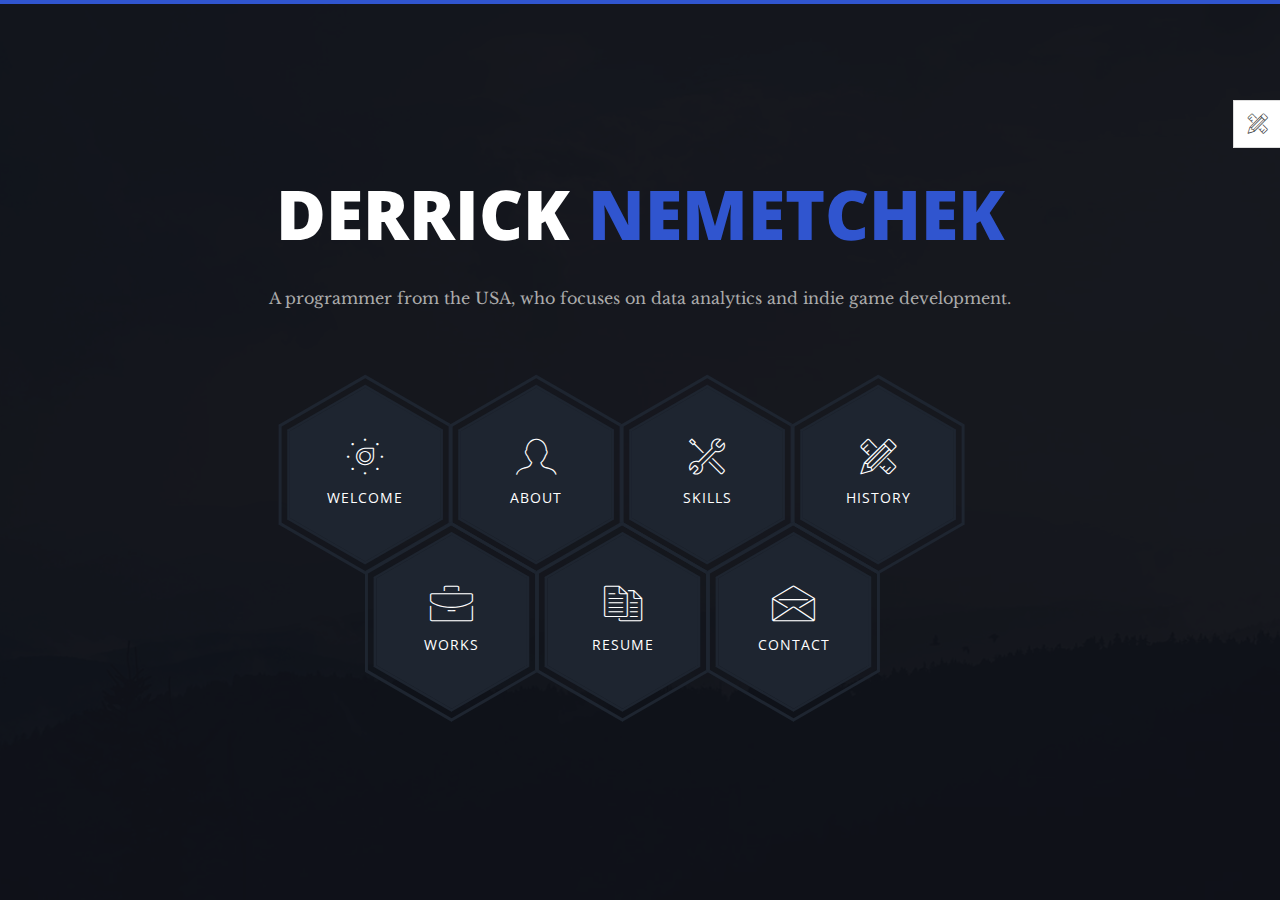
==== commit ac0de0eb: "Fixed typos, changed some wording" ====
--- a/theme/index.html
+++ b/theme/index.html
@@ -189,7 +189,7 @@
                     <span class="icon">
                       <i class="tf-tools"></i>
                     </span>
-                    <span class="title">Resume</span>
+                    <span class="title">History</span>
                   </span>
                   <svg viewbox="0 0 173.20508075688772 200" height="200" width="174" version="1.1"
                     xmlns="http://www.w3.org/2000/svg">
